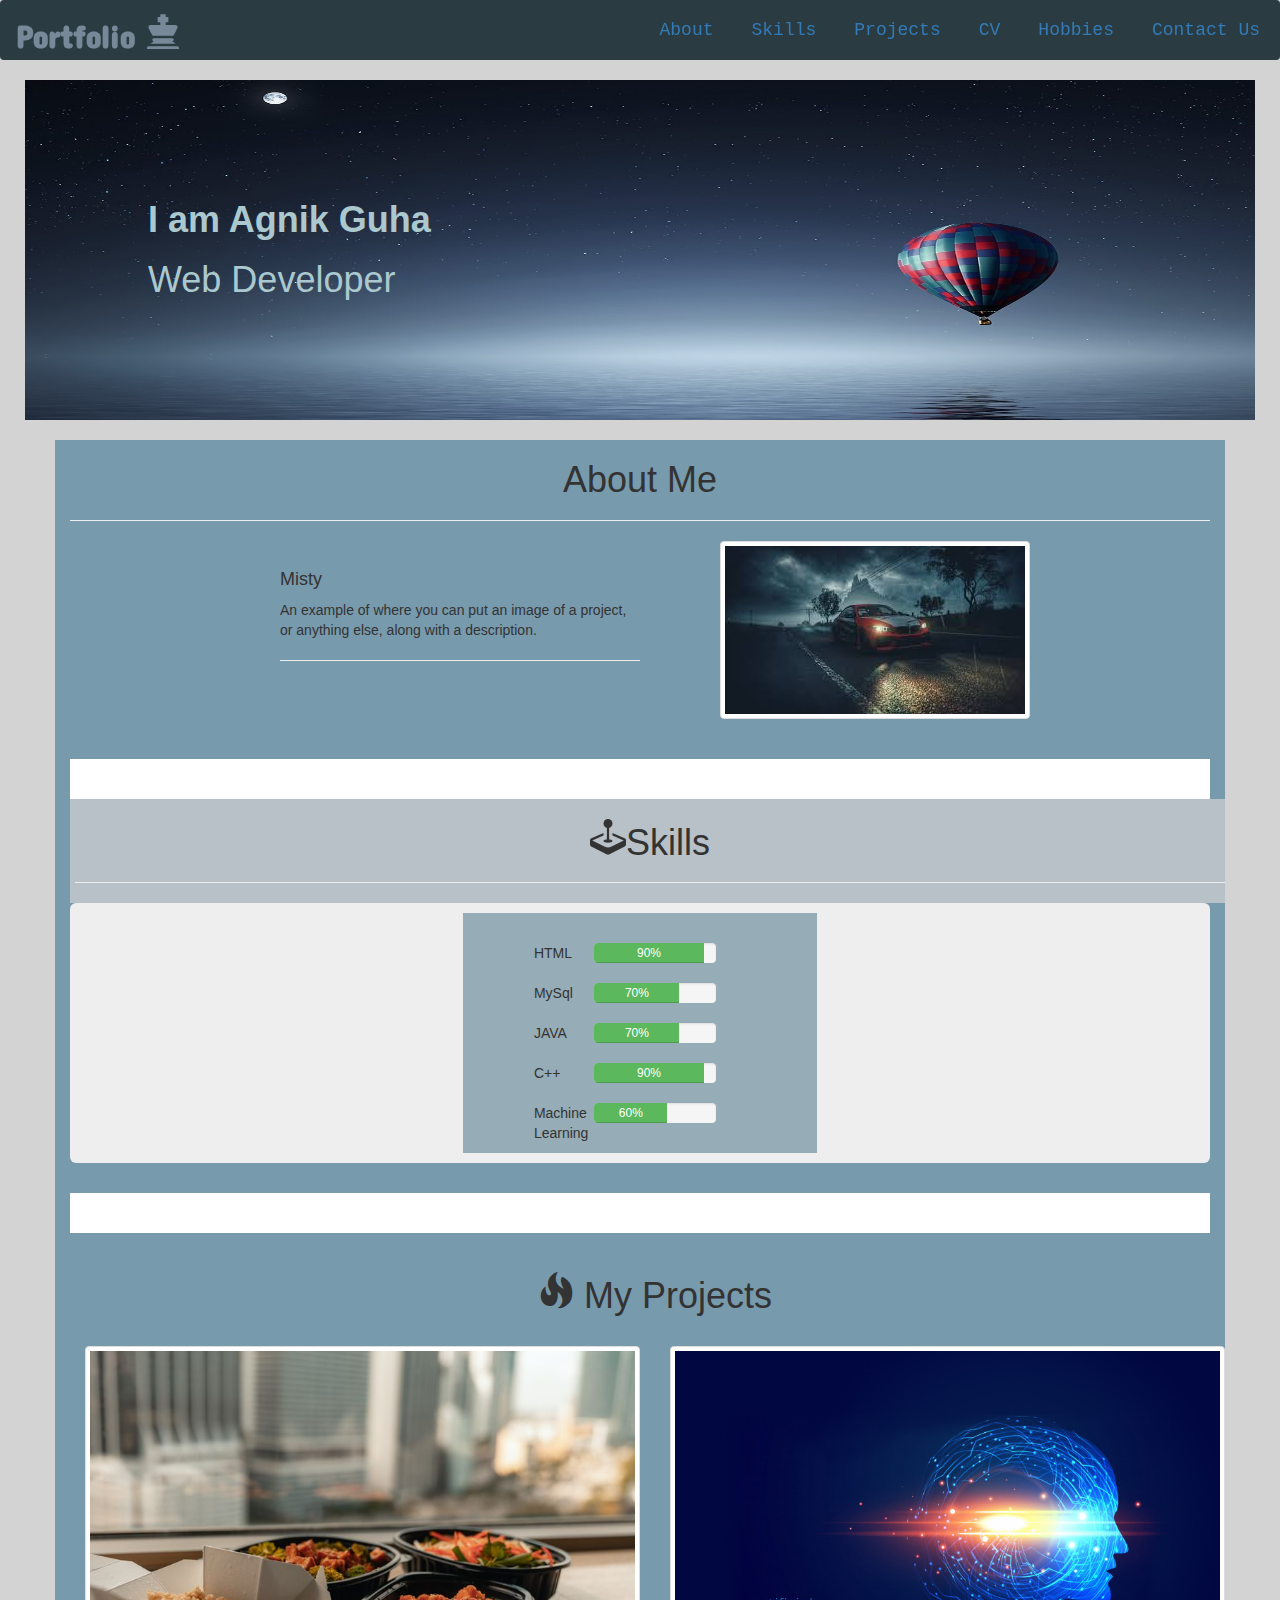
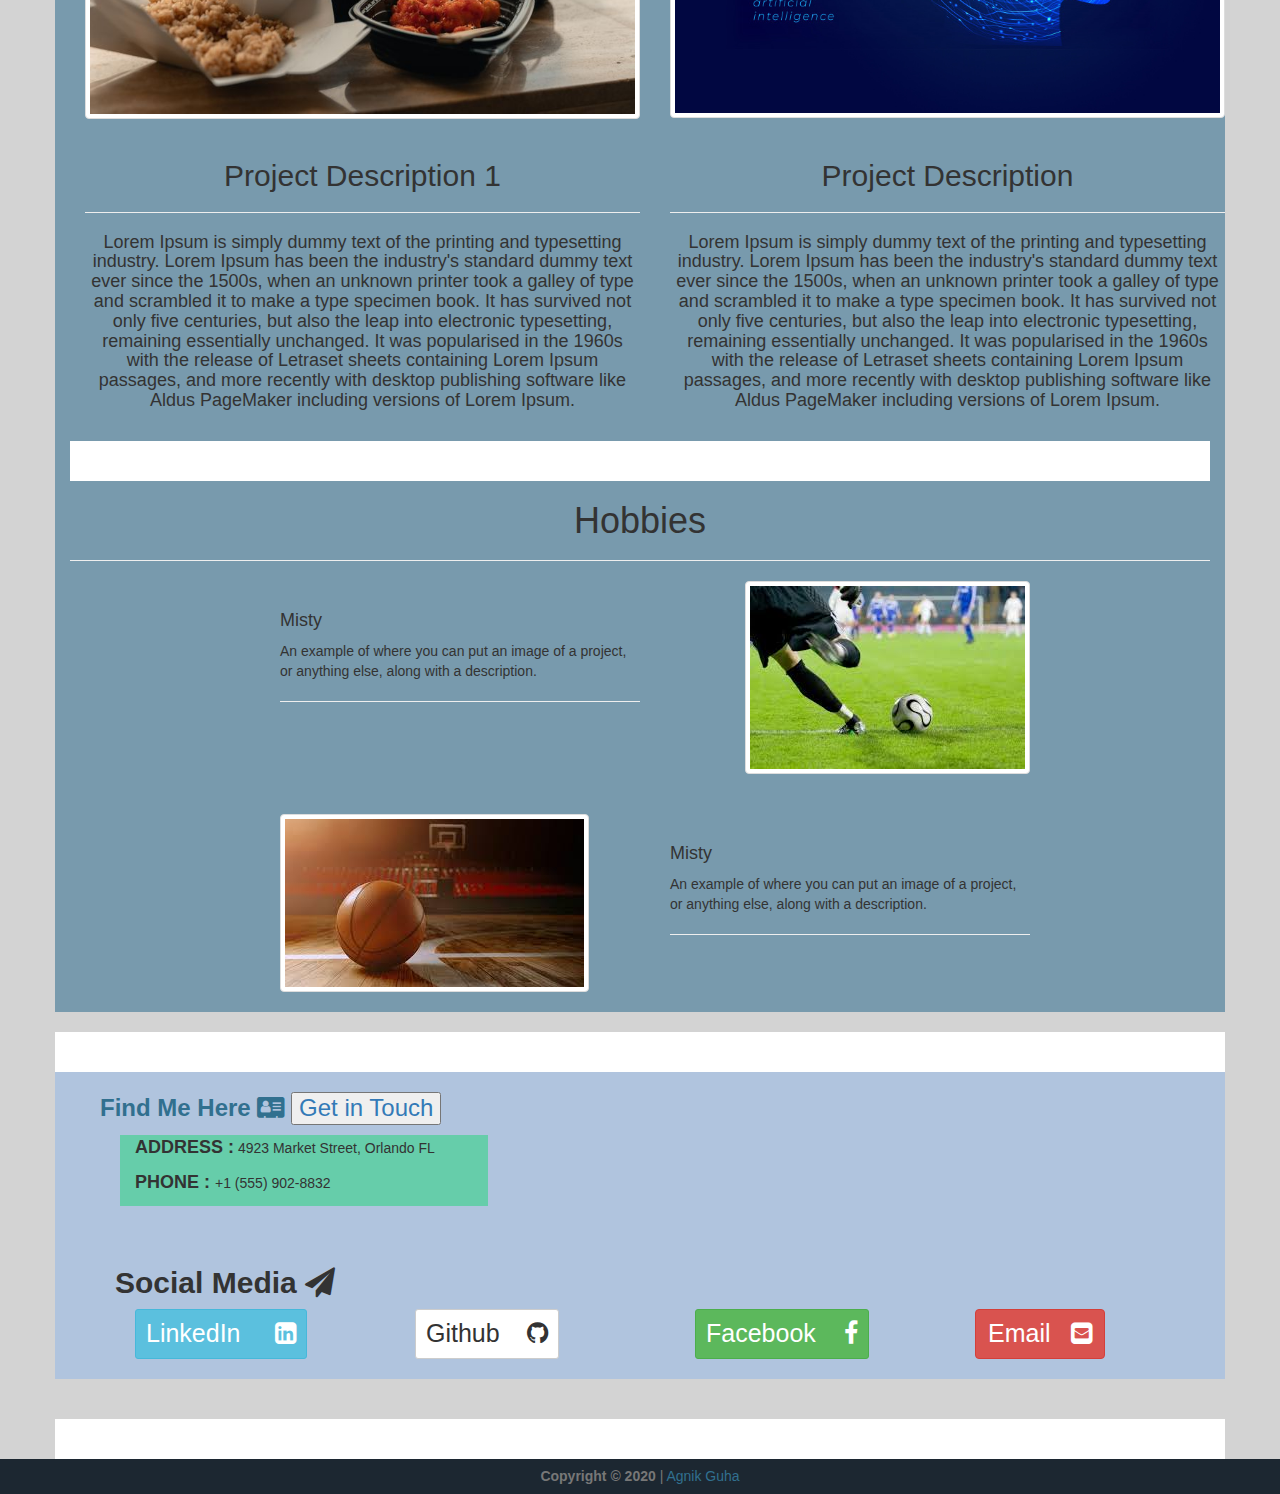
==== index.html @ 28b1ec69 "Add files via upload" ====
<!DOCTYPE html>
<html>
<head>
    <title>My Portfolio</title>
    <meta charset="uft-8">

    <link href="https://fonts.googleapis.com/css2?family=Concert+One&family=Kaushan+Script&family=Lora:ital,wght@1,500&display=swap" rel="stylesheet">

    <!--bootstrap-->
    <!--B3-->
    <link rel="stylesheet" href="https://maxcdn.bootstrapcdn.com/bootstrap/3.3.7/css/bootstrap.min.css" >

    <!-- js file for b3-->
    <script src="https://maxcdn.bootstrapcdn.com/bootstrap/3.3.7/js/bootstrap.min.js"></script>

    <script src="https://ajax.googleapis.com/ajax/libs/jquery/3.5.1/jquery.min.js"></script>
    

    

    <link rel="stylesheet" href="https://cdnjs.cloudflare.com/ajax/libs/font-awesome/4.7.0/css/font-awesome.min.css">
	<link rel="stylesheet" href="https://stackpath.bootstrapcdn.com/font-awesome/4.7.0/css/font-awesome.min.css">
    <style>
        body{
            background-color: lightgrey;
        }
        nav.sticky {
        position: -webkit-sticky;
        position: sticky;
        top: 0;
        }

        .col{
            background-color: rgb(42, 60, 65);
            /*font-family: 'Lora', serif;*/

        }
        .img_text {
                margin-left: 10%;
                float: left;
                
                
            }
    </style>
</head>
<body>

    <nav class="navbar sticky col" style="z-index:1;">
        <div class="container-fluid ">
          <div class="navbar-header" style="font-family: 'Concert One', cursive; font-weight: bold; ">
            <a class="navbar-brand" href="#" style="color: lightslategray; font-size: 32px;" >Portfolio  <i class="glyphicon glyphicon-king"></i></a>
          </div>
          <ul class="nav navbar-nav navbar-right" style="font-family: Lucida Console, Courier, monospace; font-size:18px;">
            <li class="active" style="padding: 4px;"><a href="#aboutme" target="ContentFrame">About</a></li>
            
            <li style="padding: 4px;"><a href="#skills">Skills</a></li>
            <li style="padding: 4px;"><a href="#projects">Projects</a></li>
            <li style="padding: 4px;"><a href="rs.pdf" target="_blank">CV</a></li>
            <li style="padding: 4px;"><a href="#hobbies">Hobbies</a></li>
            <li style="padding: 4px;"><a href="#contact">Contact Us</a></li>
            
          </ul>
        </div>
    </nav>

     <!-- Start Section -->
    <div style="background-image: url(bg1_1.jpg); background-repeat:no-repeat; background-size: 100% 100%; margin-left: 25px;margin-right: 25px;"><br><br><br><br><br>
        <div class=" img_text" style="color: rgb(170, 200, 206);">
            <h1><strong>I am Agnik Guha</strong></h1>
            <h1>Web Developer</h1>
        </div>
        <br><br><br><br><br><br><br><br><br><br><br><br>
    </div>
    

    <div style="background-color: lightgrey;"> <br></div>


    <div class="container" style="background-color: rgb(120, 154, 173);">
    <!--ABOUT ME SECTION-->
    <div class="section text-center" id="aboutme"><h1>About Me</h1><hr></div>
    <section class=" bg-light" id="projects">
        <div class="container">
            <!-- Project One Row-->
            

            <div class="row">
                <div class="col-sm-2"></div>
                <div class="col-sm-4">
                    <h4 class="text-white"><br>Misty</h4>
                    <p class="mb-0 text-white-50">An example of where you can put an image of a project, or anything else, along with a description.</p>
                    <hr class="d-none d-lg-block mb-0 ml-0" />
                </div>
                <div class="col-sm-4"><img class="rounded-circle thumbnail" src="im2.jpg" alt="" style="float: right;"/></div>
                <div class="col-sm-2"></div>
            </div>
        </div>
    </section>


<br>


    <!--SKILLS SECTION-->
    <div style="background-color: white;" id="skills"><br> <br></div>

    <div class="section container text-center" id="what-i-do" style="background-color: rgba(211, 211, 211, 0.699); padding-left: 5px;" ><h1><svg width="1em" height="1em" viewBox="0 0 16 16" class="bi bi-joystick" fill="currentColor" xmlns="http://www.w3.org/2000/svg">
        <path d="M7.106 15.553L.553 12.276A1 1 0 0 1 0 11.382V9.471a1 1 0 0 1 .606-.89L6 6.269v1.088L1 9.5l5.658 2.83a3 3 0 0 0 2.684 0L15 9.5l-5-2.143V6.27l5.394 2.312a1 1 0 0 1 .606.89v1.911a1 1 0 0 1-.553.894l-6.553 3.277a2 2 0 0 1-1.788 0z"/>
        <path fill-rule="evenodd" d="M7.5 9.5v-6h1v6h-1z"/>
        <path d="M10 9.75c0 .414-.895.75-2 .75s-2-.336-2-.75S6.895 9 8 9s2 .336 2 .75zM10 2a2 2 0 1 1-4 0 2 2 0 0 1 4 0z"/>
      </svg>Skills</h1><hr></div>

    <div class="jumbotron" style="padding:10px ">
    <div class="row">
        <div class="col-sm-4"></div>
            <div class="col-sm-4">


                <div class="container" style="background-color: rgb(150, 172, 182); padding:10px">
                    <br>
                    
                        <div class="row">
                            <div class="col-sm-2"></div>
                            <div class="col-sm-2">HTML</div>
                            <div class="col-sm-5">
                                <div class="progress">
                                    <div class="progress-bar progress-bar-success" role="progressbar" aria-valuenow="90"
                                    aria-valuemin="0" aria-valuemax="100" style="width:90%">
                                      90% 
                                    </div>
                                  </div>
                            </div>
                            <div class="col-sm-2"></div>
                        </div>
                        <div class="row">
                            <div class="col-sm-2"></div>
                            <div class="col-sm-2">MySql</div>
                            <div class="col-sm-5">
                                <div class="progress">
                                    <div class="progress-bar progress-bar-success" role="progressbar" aria-valuenow="70"
                                    aria-valuemin="0" aria-valuemax="100" style="width:70%">
                                      70% 
                                    </div>
                                  </div>
                            </div>
                            <div class="col-sm-2"></div>
                        </div>
                            
                
                        <div class="row">
                            <div class="col-sm-2"></div>
                            <div class="col-sm-2">JAVA</div>
                            <div class="col-sm-5">
                                <div class="progress">
                                    <div class="progress-bar progress-bar-success" role="progressbar" aria-valuenow="70"
                                    aria-valuemin="0" aria-valuemax="100" style="width:70%">
                                      70%
                                    </div>
                                  </div>
                            </div>
                            <div class="col-sm-2"></div>
                        </div>
                            
                
                
                        <div class="row">
                            <div class="col-sm-2"></div>
                            <div class="col-sm-2">C++</div>
                            <div class="col-sm-5">
                                <div class="progress">
                                    <div class="progress-bar progress-bar-success" role="progressbar" aria-valuenow="90"
                                    aria-valuemin="0" aria-valuemax="100" style="width:90%">
                                      90%
                                    </div>
                                  </div>
                            </div>
                            <div class="col-sm-2"></div>
                        </div>
                            
                
                
                        <div class="row">
                            <div class="col-sm-2"></div>
                            <div class="col-sm-2">Machine Learning</div>
                            <div class="col-sm-5">
                                <div class="progress">
                                    <div class="progress-bar progress-bar-success" role="progressbar" aria-valuenow="60"
                                    aria-valuemin="0" aria-valuemax="100" style="width:60%">
                                      60% 
                                    </div>
                                  </div>
                            </div>
                            <div class="col-sm-2"></div>
                        </div>



            </div>
    </div>
    
  
    </div>


</div><!--container-->

    


<!--projects-->
<div style="background-color: white;" ><br> <br></div>
<div class="container background text-center" >
    <br>
    <h1> <span  class="glyphicon glyphicon-fire"></span> My Projects</h1>
    <br>
  <div class="row" id="projects">
    <div class="col-lg-6">
      <div class="thumbnail">
        <img src="pr3.jpg" alt="">
      </div>
    </div>
      <div class="col-lg-6">
        <div class="thumbnail">
          <img src="pr1.jpg" alt="">
        </div>
      </div>
  </div>
  <div class="row">
      <div class="col-sm-6"> 
        <div>
        <h2>Project Description 1</h2><hr>
        <h4>Lorem Ipsum is simply dummy text of the printing and typesetting industry. Lorem Ipsum has been the industry's standard 
            dummy text ever since the 1500s, when an unknown printer took a galley of type and scrambled it to make a type specimen book. It 
            has survived not only five centuries, but also the leap into electronic typesetting, remaining essentially unchanged. 
            It was popularised 
            in the 1960s with the release of Letraset sheets containing Lorem Ipsum passages, and more
             recently with desktop publishing software like Aldus PageMaker including versions of Lorem Ipsum.</h4>


      </div>
    </div>
    <div class="col-sm-6"> 
      <div>
      <h2>Project Description</h2><hr>
      <h4>Lorem Ipsum is simply dummy text of the printing and typesetting industry. Lorem Ipsum has been the industry's standard 
        dummy text ever since the 1500s, when an unknown printer took a galley of type and scrambled it to make a type specimen book. It 
        has survived not only five centuries, but also the leap into electronic typesetting, remaining essentially unchanged. 
        It was popularised 
        in the 1960s with the release of Letraset sheets containing Lorem Ipsum passages, and more
         recently with desktop publishing software like Aldus PageMaker including versions of Lorem Ipsum.</h4>
    </div>
    <br>
  </div>
    </div>
    </div>
    





    <div style="background-color: white;"><br> <br></div>
    


    <div class="section text-center" id="hobbies"><h1><i class='fas fa-basketball-ball'></i>Hobbies</h1><hr></div>
    <section class=" bg-light" id="hobbies">
        <div class="container">
            <!-- Project One Row-->
            

            <div class="row">
                <div class="col-sm-2"></div>
                <div class="col-sm-4">
                    <h4 class="text-white"><br>Misty</h4>
                    <p class="mb-0 text-white-50">An example of where you can put an image of a project, or anything else, along with a description.</p>
                    <hr class="d-none d-lg-block mb-0 ml-0" />
                </div>
                <div class="col-sm-4"><img class="rounded-circle thumbnail" src="hob1.jpg" alt="" style="float: right;"/></div>
                <div class="col-sm-2"></div>
            </div>
            <br>
            <div class="row">
                <div class="col-sm-2"></div>
                
                <div class="col-sm-4"><img class="thumbnail" src="hob2n1.jpg" alt="" style="float: left; clear:both;"/></div>
                <div class="col-sm-4">
                    <h4 class="text-white"><br>Misty</h4>
                    <p class="mb-0 text-white-50">An example of where you can put an image of a project, or anything else, along with a description.</p>
                    <hr class="d-none d-lg-block mb-0 ml-0" />
                </div>
                <div class="col-sm-2"></div>
            </div>


          
        </div>
    </section>
</div>


<br>





<div class="container" style="background-color: white;"><br> <br></div>


  <!-- Social Media -->
  
  <div id="contact" >
    <div class="container" style="background-color: lightsteelblue;" style="margin-right: 30%;">
      <div class="row d-flex justify-content-start ml-5">
        <div style="margin-left: 45px;">
          <h3 class="display-4 text-info mb-2"><strong>Find Me Here</strong>   <i class="fa fa-address-card" aria-hidden="true"></i> 
            <button><a href="contactMe.html" target="_blank">Get in Touch</a></button></h3>
          
        </div>
      </div>
      <div style="margin-left: 65px;">
      <div class="row">
        <div class="col-sm-4" style="background-color: mediumaquamarine;">
            <p class="small text-black-50" style="font-size: 14px;"><span class="text-uppercase m-0" style="font-size: 18px; font-weight: bold;" >Address :</span>   4923 Market Street, Orlando FL</p>
        </div>
        </div>
      <div class="row">
        <div class="col-sm-4" style="background-color: mediumaquamarine;">
            <p class="small text-black-50" style="font-size: 14px;"><span class="text-uppercase m-0" style="font-size: 18px; font-weight: bold;" >Phone : </span>   +1 (555) 902-8832</p>
        </div>
      </div>

       
      </div>

    
      
      <br><br>
      <div style="margin-left: 45px;">
      <h2><strong>Social Media <i class="fa fa-paper-plane" aria-hidden="true"></i></strong></h2>
      </div>
      
      <div class="row d-flex justify-content-start ml-5 mt-2"> 
        <div class="row" style="margin-left: 65px;">
            <div class="col-sm-3">
                <button style="font-size:25px;" class="btn btn-info btn-sm">LinkedIn &nbsp; &nbsp;&nbsp;<i class="fa fa-linkedin-square" aria-hidden="true"></i></button></div>
            <div class="col-sm-3">
                <button style="font-size:25px;" class="btn btn-default btn-sm">Github &nbsp;&nbsp;&nbsp;<i class="fa fa-github" aria-hidden="true"></i></button>
            </div>
            
            <div class="col-sm-3">
                <button style="font-size:25px;" class="btn btn-success btn-sm">Facebook &nbsp;&nbsp;&nbsp;<i class="fa fa-facebook" aria-hidden="true"></i></button>
            </div>
            <div class="col-sm-3">
                <button style="font-size:25px; border-radius: teal 2px solid;" class="btn btn-danger mx-2">Email&nbsp;&nbsp;&nbsp;<i class="fa fa-envelope-square" aria-hidden="true"></i></button>
            </div>
        </div>
      </div>
      <br>
    </div>
    <br><br>
</div>
  
  


</div>



  <div class="container" style="background-color: white;"><br> <br></div>
  <!-- Footer Section -->
  <div id="footer-section" style="background-color: rgb(28, 39, 49);">
    <footer>
      <div class="container  text-muted text-center ">
        <h5> <strong>Copyright &copy; 2020</strong> | <a class="text-info" href="">Agnik Guha</a></h5>
      </div>
    </footer>
  </div>
</body>
</html>
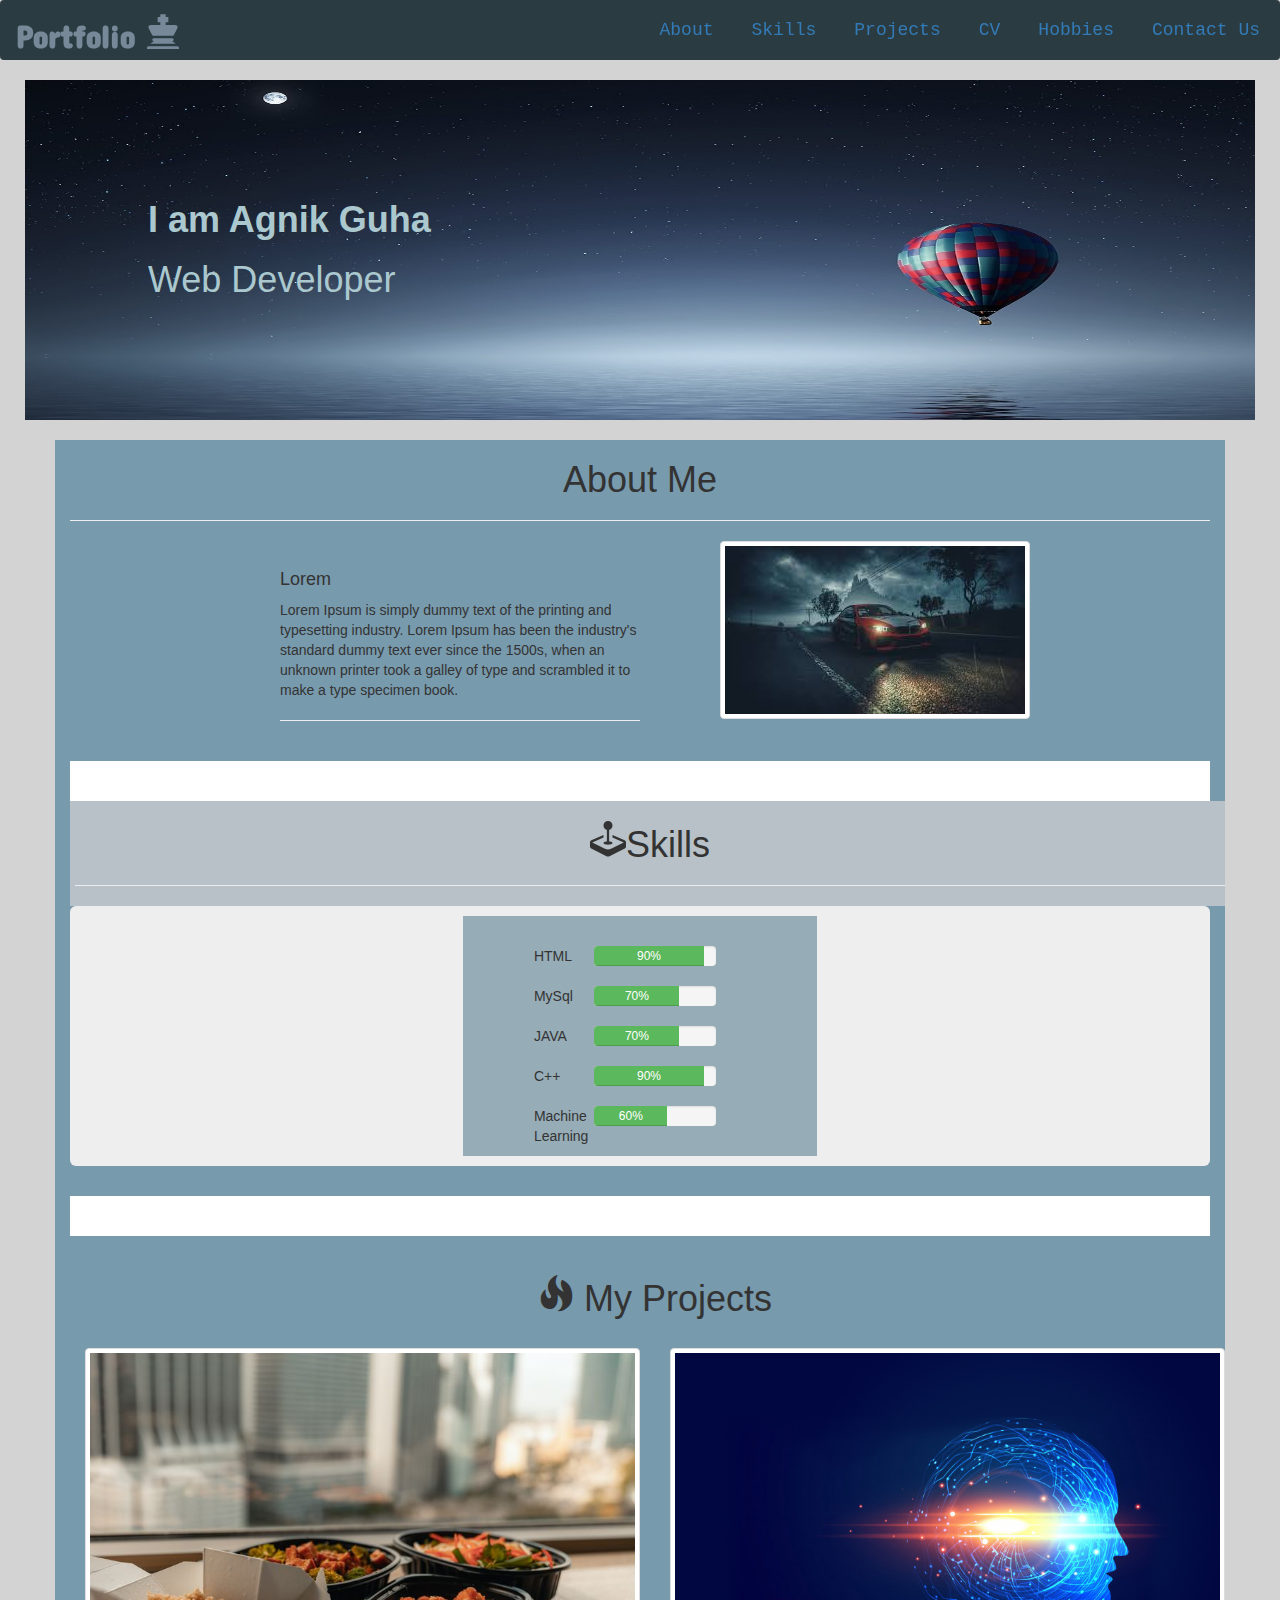
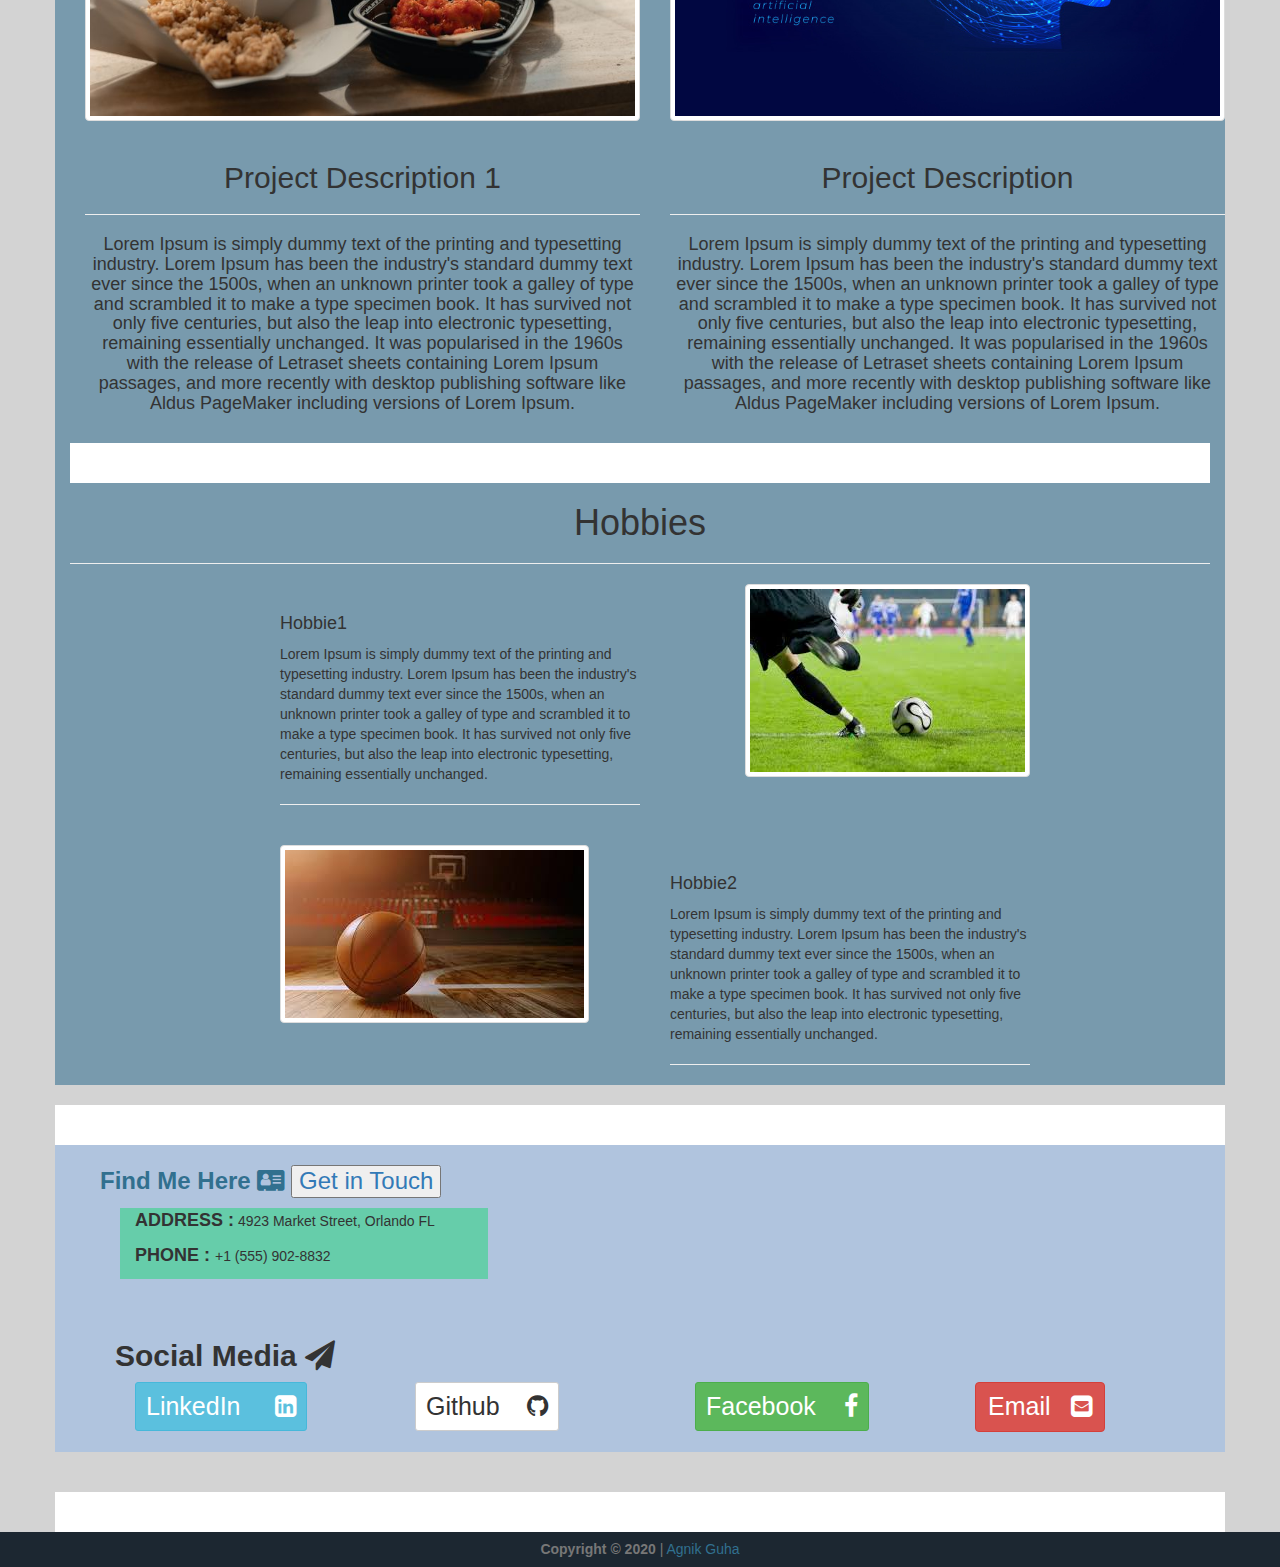
==== commit 3187d317: "Update index.html" ====
--- a/index.html
+++ b/index.html
@@ -18,7 +18,7 @@
 
     
 
-    <link rel="stylesheet" href="https://cdnjs.cloudflare.com/ajax/libs/font-awesome/4.7.0/css/font-awesome.min.css">
+    <!--<link rel="stylesheet" href="https://cdnjs.cloudflare.com/ajax/libs/font-awesome/4.7.0/css/font-awesome.min.css">-->
 	<link rel="stylesheet" href="https://stackpath.bootstrapcdn.com/font-awesome/4.7.0/css/font-awesome.min.css">
     <style>
         body{
@@ -87,8 +87,9 @@
             <div class="row">
                 <div class="col-sm-2"></div>
                 <div class="col-sm-4">
-                    <h4 class="text-white"><br>Misty</h4>
-                    <p class="mb-0 text-white-50">An example of where you can put an image of a project, or anything else, along with a description.</p>
+                    <h4 class="text-white"><br>Lorem</h4>
+                    <p class="mb-0 text-white-50">Lorem Ipsum is simply dummy text of the printing and typesetting industry. Lorem Ipsum has been the industry's standard 
+            dummy text ever since the 1500s, when an unknown printer took a galley of type and scrambled it to make a type specimen book.</p>
                     <hr class="d-none d-lg-block mb-0 ml-0" />
                 </div>
                 <div class="col-sm-4"><img class="rounded-circle thumbnail" src="im2.jpg" alt="" style="float: right;"/></div>
@@ -272,8 +273,10 @@
             <div class="row">
                 <div class="col-sm-2"></div>
                 <div class="col-sm-4">
-                    <h4 class="text-white"><br>Misty</h4>
-                    <p class="mb-0 text-white-50">An example of where you can put an image of a project, or anything else, along with a description.</p>
+                    <h4 class="text-white"><br>Hobbie1</h4>
+                    <p class="mb-0 text-white-50">Lorem Ipsum is simply dummy text of the printing and typesetting industry. Lorem Ipsum has been the industry's standard 
+            dummy text ever since the 1500s, when an unknown printer took a galley of type and scrambled it to make a type specimen book. It 
+            has survived not only five centuries, but also the leap into electronic typesetting, remaining essentially unchanged.</p>
                     <hr class="d-none d-lg-block mb-0 ml-0" />
                 </div>
                 <div class="col-sm-4"><img class="rounded-circle thumbnail" src="hob1.jpg" alt="" style="float: right;"/></div>
@@ -285,8 +288,10 @@
                 
                 <div class="col-sm-4"><img class="thumbnail" src="hob2n1.jpg" alt="" style="float: left; clear:both;"/></div>
                 <div class="col-sm-4">
-                    <h4 class="text-white"><br>Misty</h4>
-                    <p class="mb-0 text-white-50">An example of where you can put an image of a project, or anything else, along with a description.</p>
+                    <h4 class="text-white"><br>Hobbie2</h4>
+                    <p class="mb-0 text-white-50">Lorem Ipsum is simply dummy text of the printing and typesetting industry. Lorem Ipsum has been the industry's standard 
+            dummy text ever since the 1500s, when an unknown printer took a galley of type and scrambled it to make a type specimen book. It 
+            has survived not only five centuries, but also the leap into electronic typesetting, remaining essentially unchanged.</p>
                     <hr class="d-none d-lg-block mb-0 ml-0" />
                 </div>
                 <div class="col-sm-2"></div>
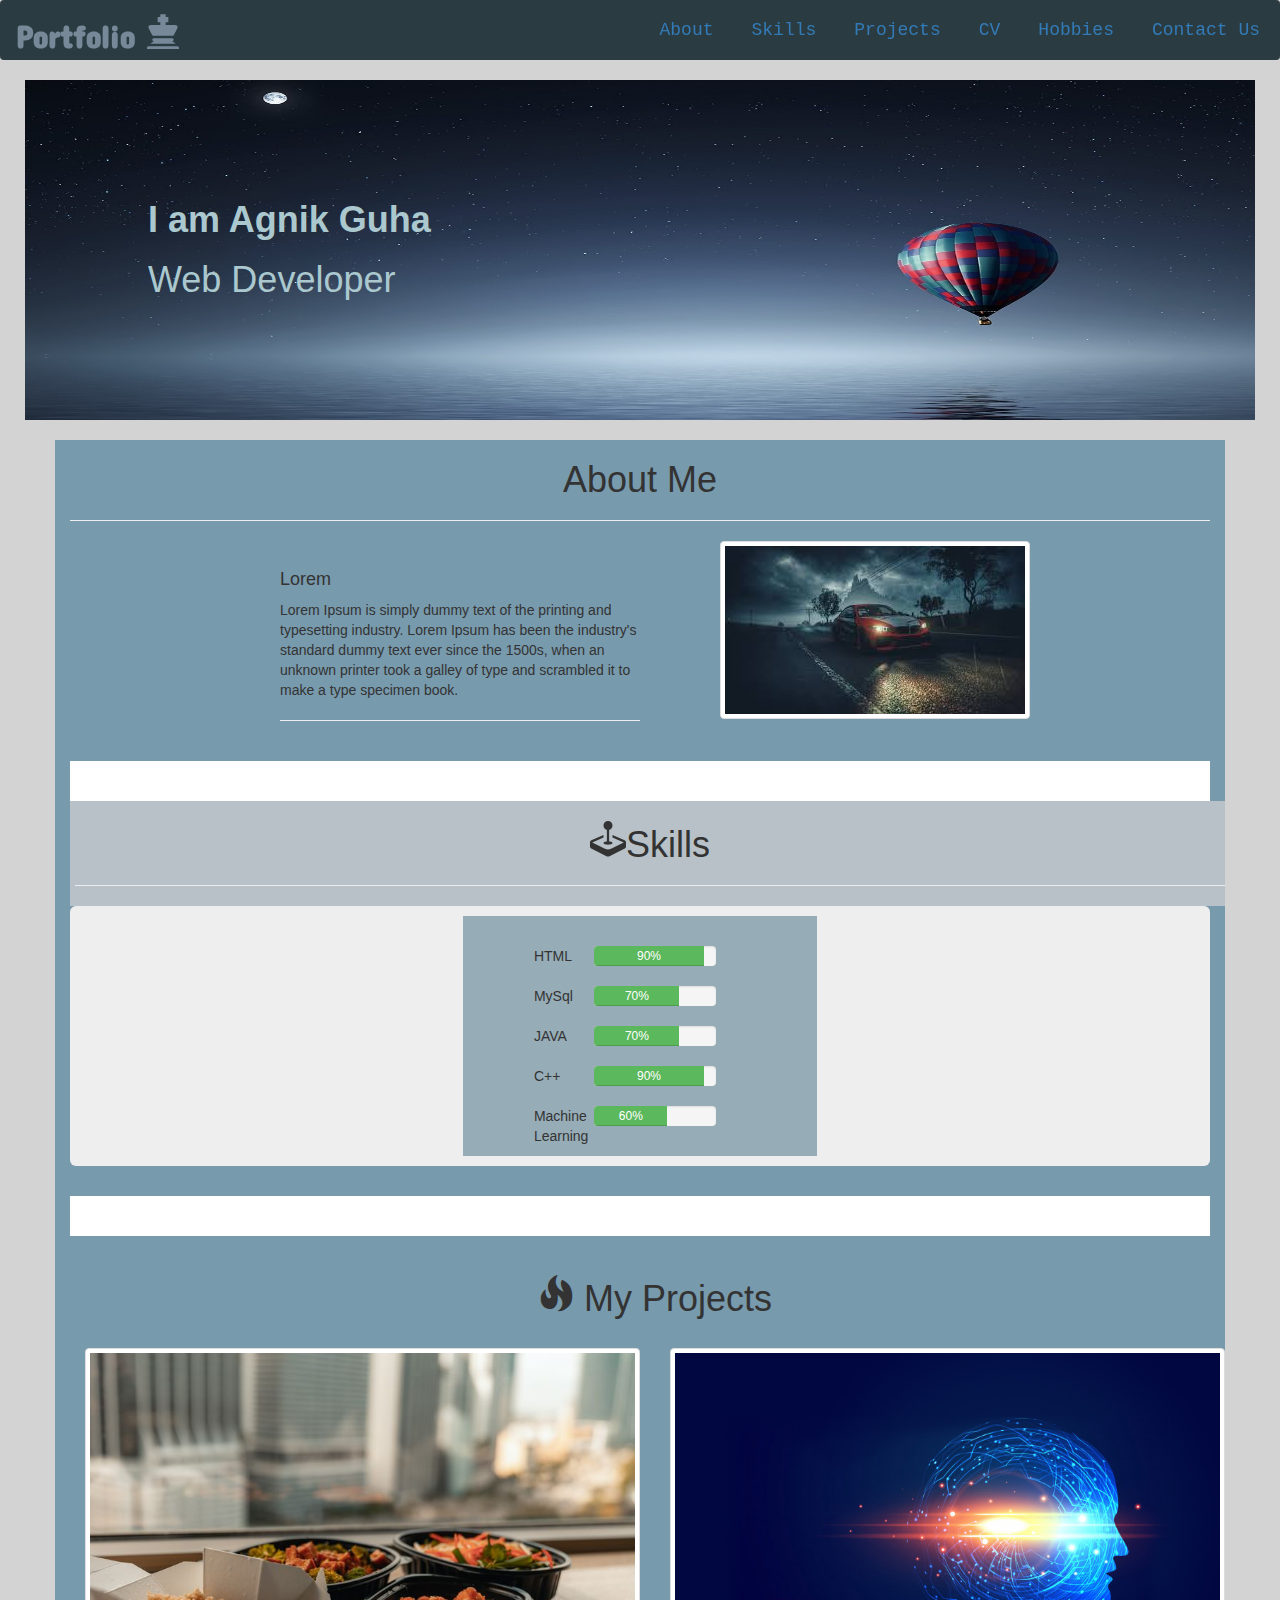
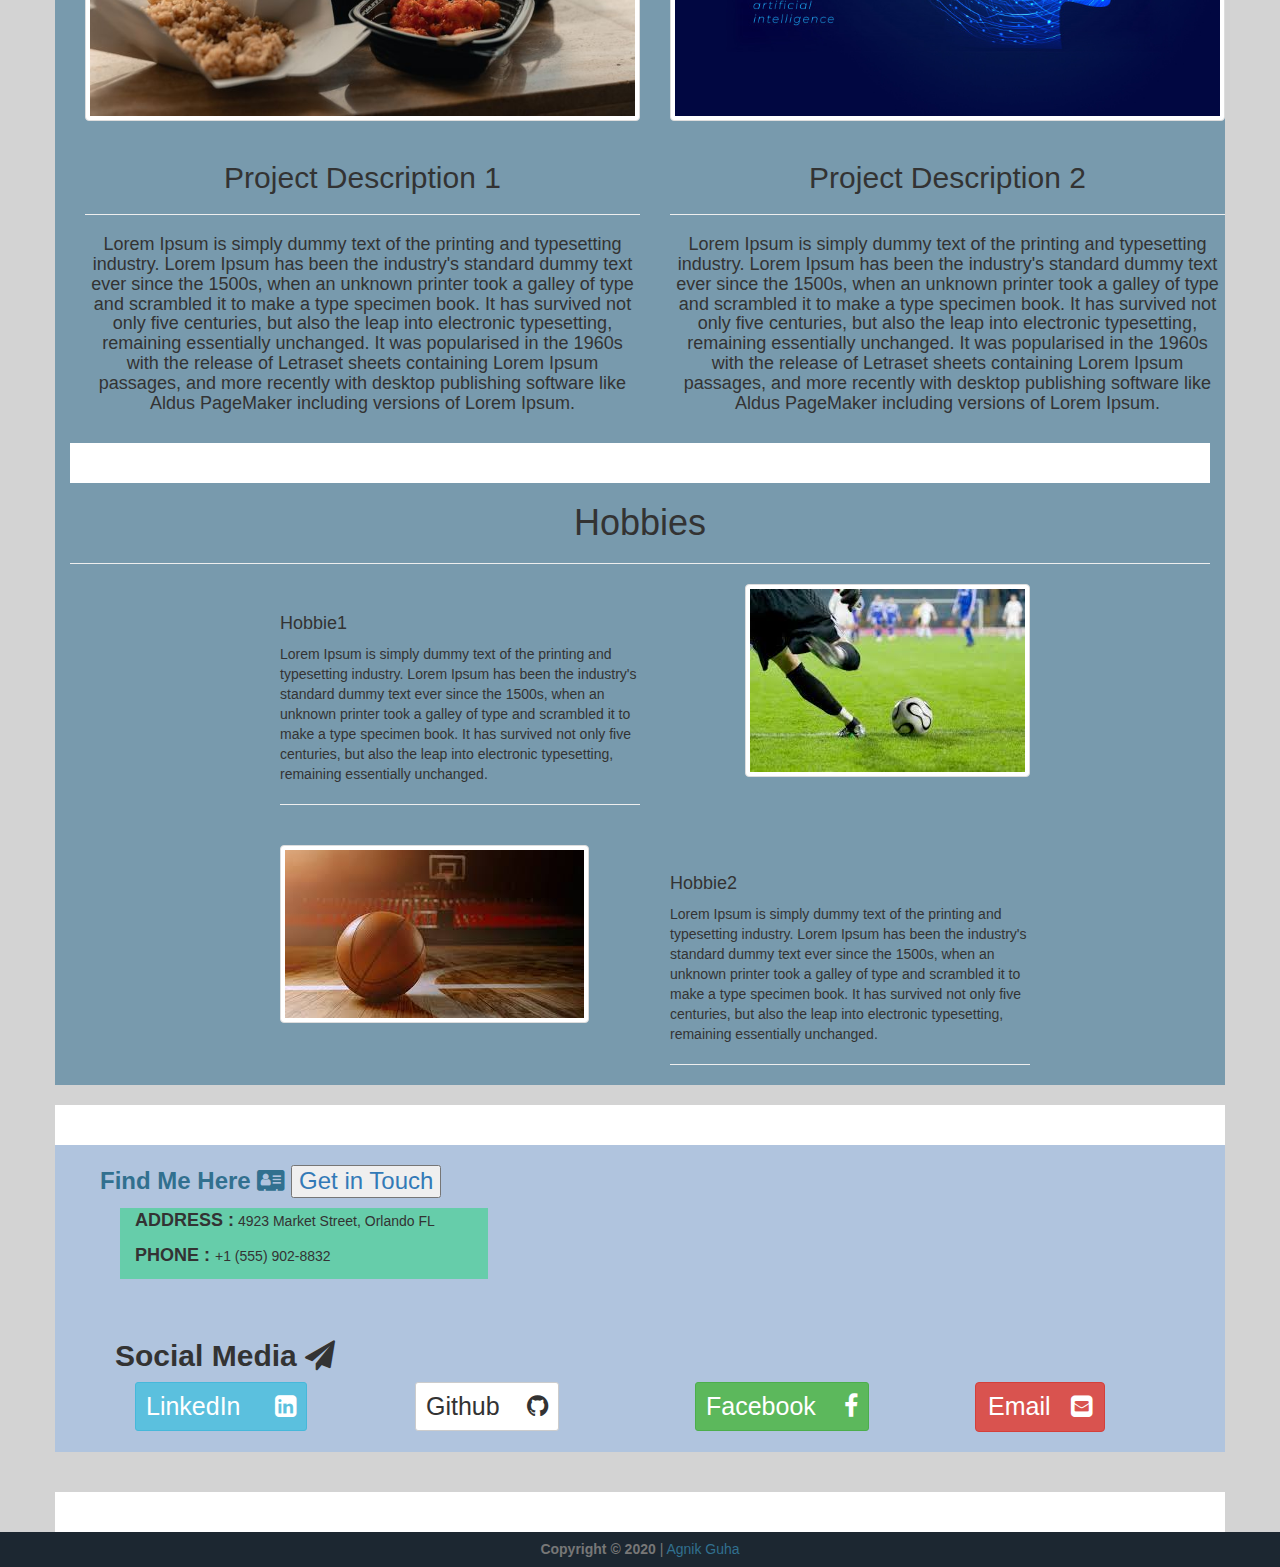
==== commit 89fa140b: "Update index.html" ====
--- a/index.html
+++ b/index.html
@@ -242,7 +242,7 @@
     </div>
     <div class="col-sm-6"> 
       <div>
-      <h2>Project Description</h2><hr>
+      <h2>Project Description 2</h2><hr>
       <h4>Lorem Ipsum is simply dummy text of the printing and typesetting industry. Lorem Ipsum has been the industry's standard 
         dummy text ever since the 1500s, when an unknown printer took a galley of type and scrambled it to make a type specimen book. It 
         has survived not only five centuries, but also the leap into electronic typesetting, remaining essentially unchanged. 
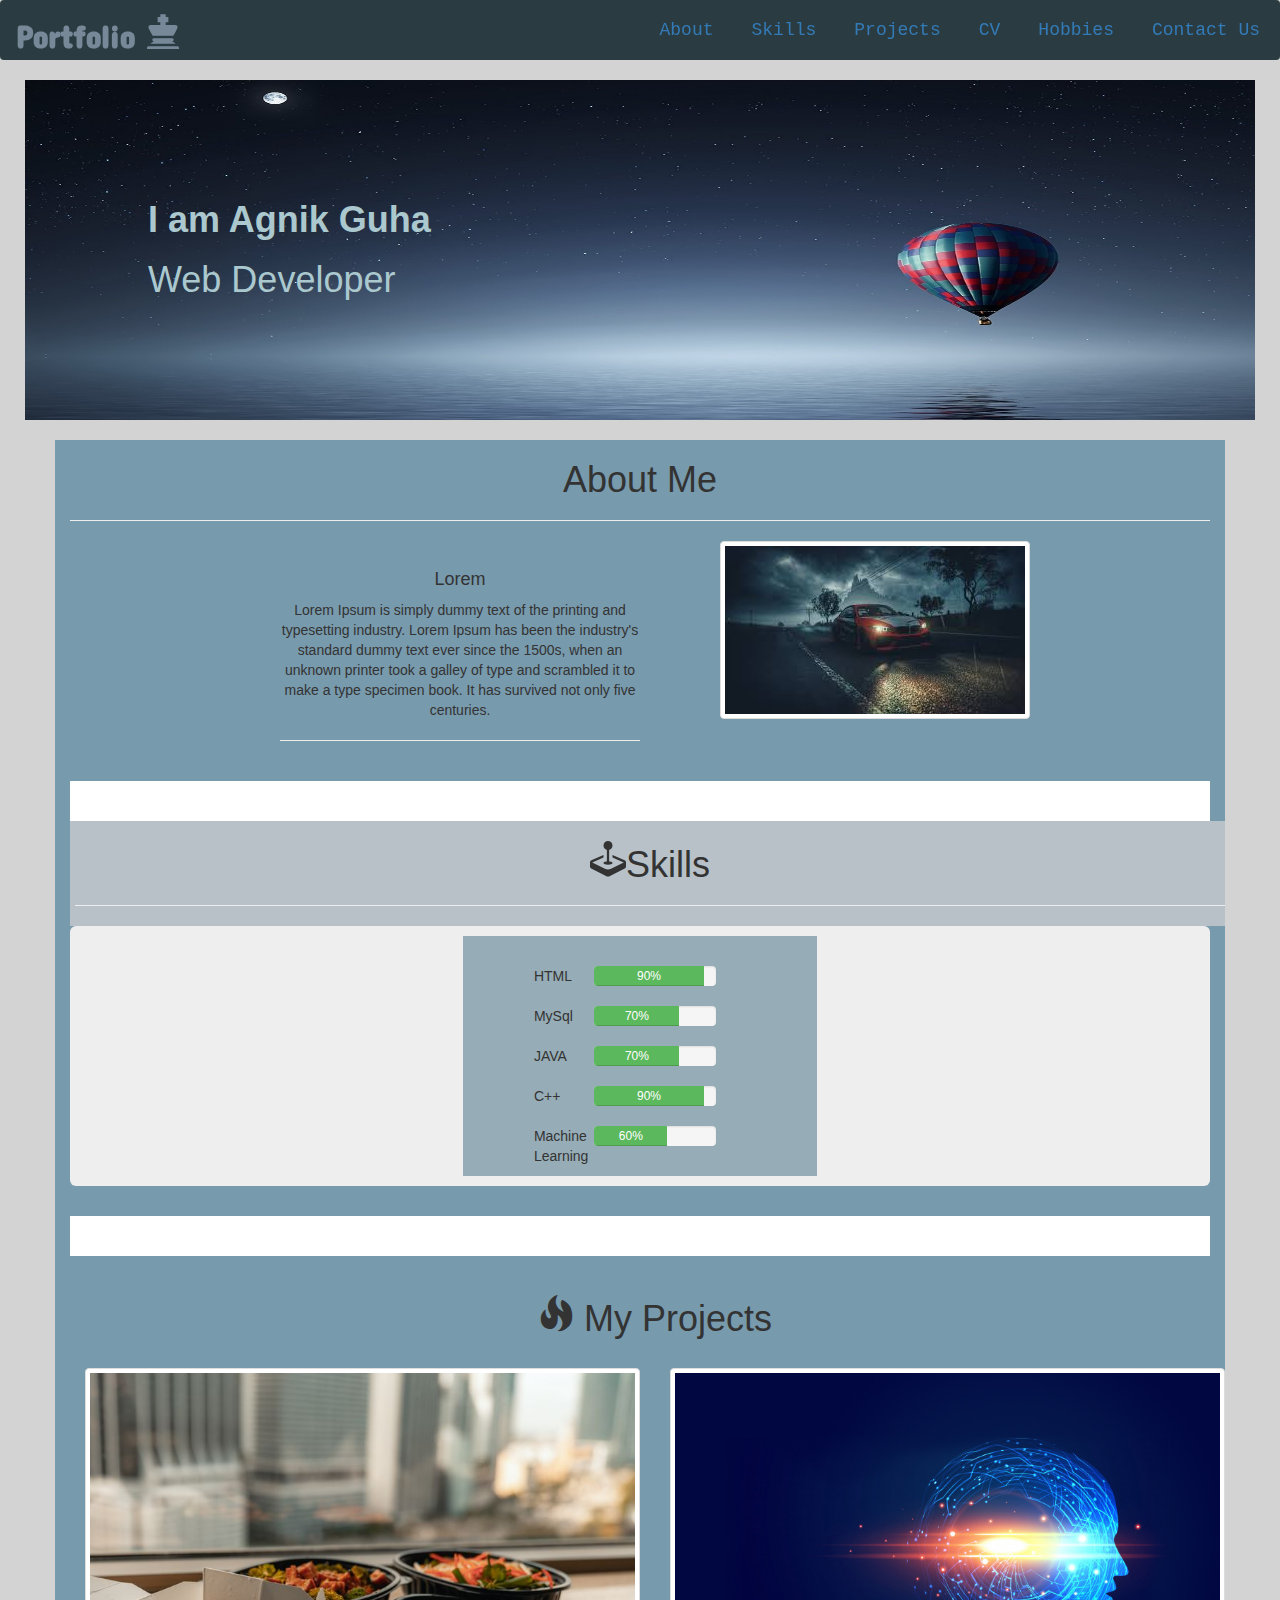
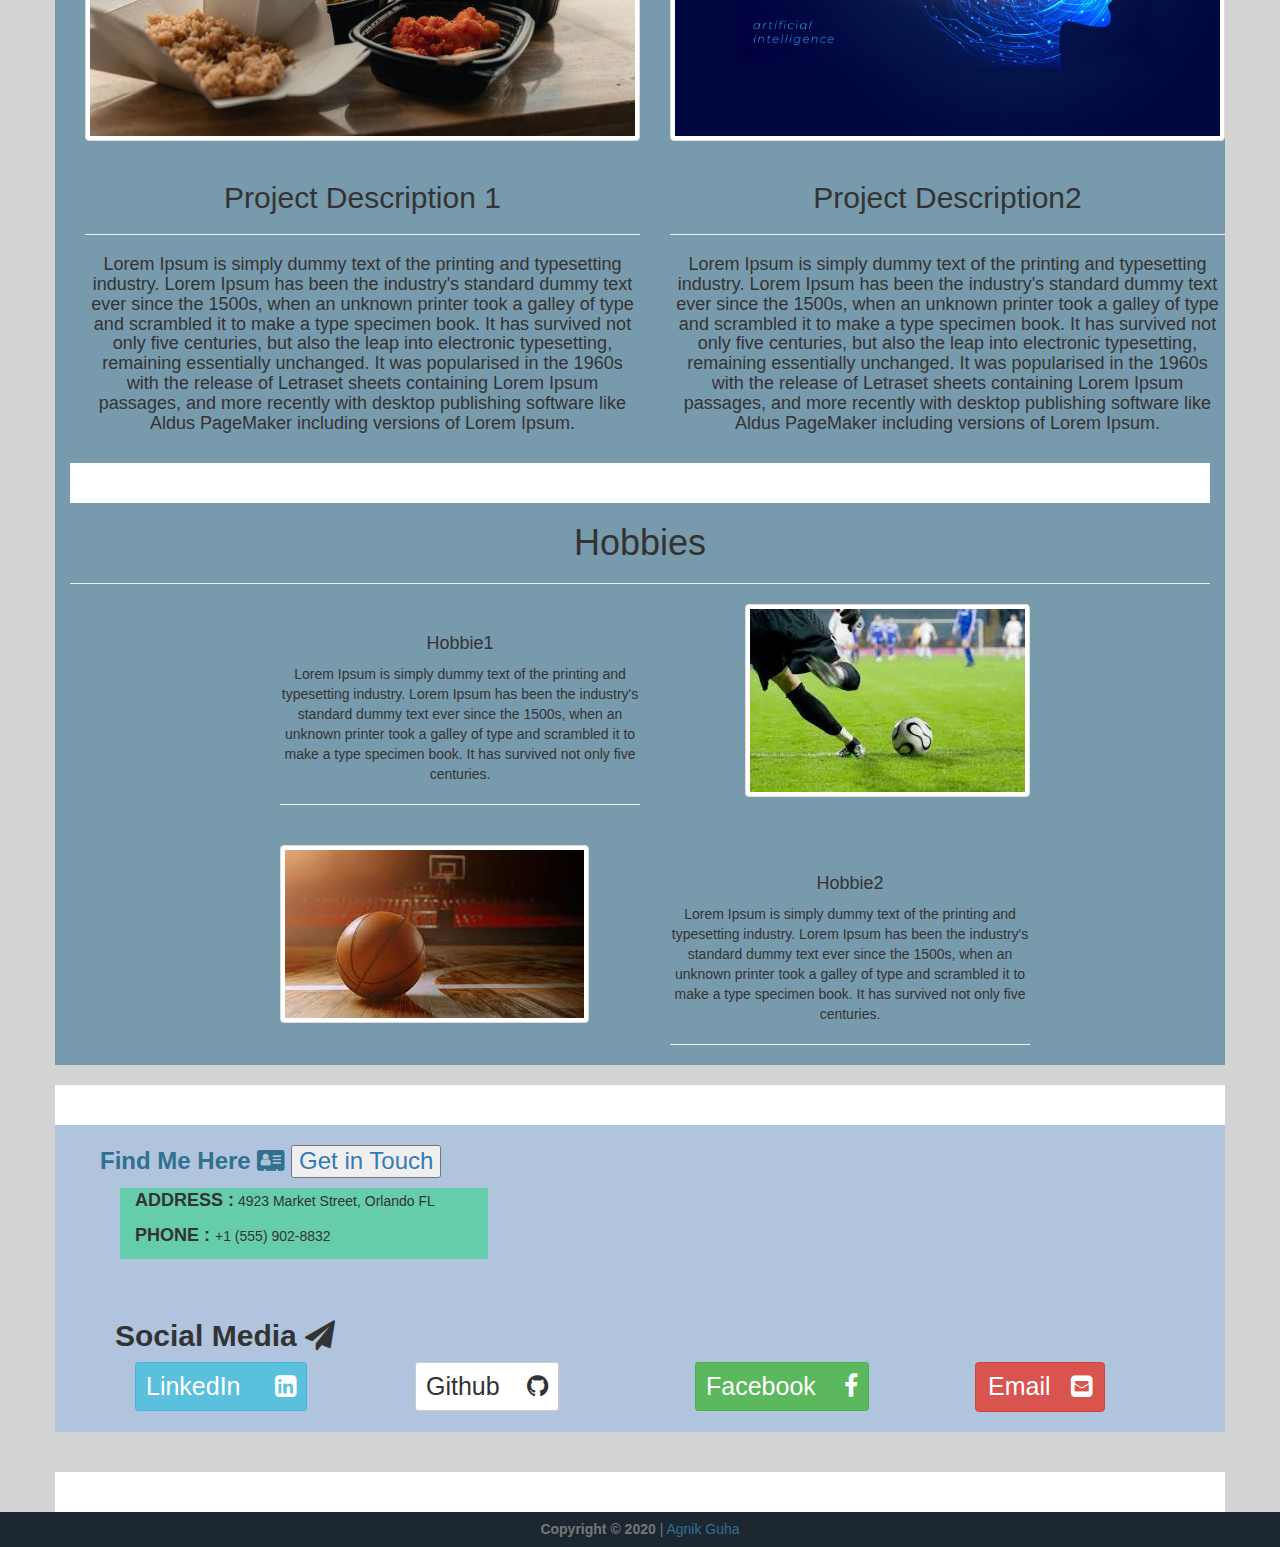
==== commit 42058abd: "Update index.html" ====
--- a/index.html
+++ b/index.html
@@ -2,6 +2,7 @@
 <html>
 <head>
     <title>My Portfolio</title>
+    <meta name="viewport" content="width=device-width, initial-scale=1.0">
     <meta charset="uft-8">
 
     <link href="https://fonts.googleapis.com/css2?family=Concert+One&family=Kaushan+Script&family=Lora:ital,wght@1,500&display=swap" rel="stylesheet">
@@ -18,8 +19,8 @@
 
     
 
-    <!--<link rel="stylesheet" href="https://cdnjs.cloudflare.com/ajax/libs/font-awesome/4.7.0/css/font-awesome.min.css">-->
-	<link rel="stylesheet" href="https://stackpath.bootstrapcdn.com/font-awesome/4.7.0/css/font-awesome.min.css">
+    <link rel="stylesheet" href="https://cdnjs.cloudflare.com/ajax/libs/font-awesome/4.7.0/css/font-awesome.min.css">
+	<!-- <link rel="stylesheet" href="https://stackpath.bootstrapcdn.com/font-awesome/4.7.0/css/font-awesome.min.css"> -->
     <style>
         body{
             background-color: lightgrey;
@@ -41,16 +42,98 @@
                 
                 
             }
+
+            .flex-container {
+  display: flex;
+  flex-wrap: wrap;
+  text-align: center;
+  
+  
+}
+
+
+.navbar .icon {
+  display: none;
+}
+
+.center div{ 
+  margin:auto;
+}
+
+@media screen and (min-width: 600px) and (max-width: 800px) {
+  
+  .imgAboutMe {
+    padding-right: 25%;
+  }
+  .flex1{
+  flex-direction: column-reverse;
+}
+.imgAboutMe2 {
+    padding-left: 20%;
+  }
+.flex2{
+  flex-direction: column-reverse;
+}
+}
+
+  @media screen and (max-width: 600px) {
+  .nav {
+    display: none;
+  }
+  
+  .navbar a.icon {
+    float: right;
+    display:block;
+    
+   
+  }
+  .imgAboutMe {
+    padding-right: 15%;
+  }
+  .imgAboutMe2 {
+    padding-left: 10%;
+  }
+  .flex1{
+  flex-direction: column-reverse;
+}
+.flex2{
+  flex-direction: column-reverse;
+}
+}
+
+@media screen and (max-width: 600px) {
+  .navbar.responsive {position: relative;}
+  .nav.responsive {
+    position: relative;
+    float: none;
+    display: block;
+    text-align: left;
+    }
+  .navbar.responsive .icon {
+    position: relative;
+  
+    
+    
+  }
+  .navbar.responsive a {
+    float: none;
+    display: block;
+    text-align: left;
+  }
+ 
+}
     </style>
 </head>
 <body>
 
-    <nav class="navbar sticky col" style="z-index:1;">
+    <nav class="navbar sticky col" style="z-index:1;" id="myTopnav">
         <div class="container-fluid ">
           <div class="navbar-header" style="font-family: 'Concert One', cursive; font-weight: bold; ">
             <a class="navbar-brand" href="#" style="color: lightslategray; font-size: 32px;" >Portfolio  <i class="glyphicon glyphicon-king"></i></a>
+            <a href="javascript:void(0);" style="font-size:25px;" class="icon" onclick="myFunction()">&#9776;</a>
           </div>
-          <ul class="nav navbar-nav navbar-right" style="font-family: Lucida Console, Courier, monospace; font-size:18px;">
+          <div class="mAin">
+          <ul class="nav navbar-nav navbar-right" id="nav1" style="font-family: Lucida Console, Courier, monospace; font-size:18px;">
             <li class="active" style="padding: 4px;"><a href="#aboutme" target="ContentFrame">About</a></li>
             
             <li style="padding: 4px;"><a href="#skills">Skills</a></li>
@@ -59,9 +142,25 @@
             <li style="padding: 4px;"><a href="#hobbies">Hobbies</a></li>
             <li style="padding: 4px;"><a href="#contact">Contact Us</a></li>
             
+            
+            
           </ul>
         </div>
+          
+        </div>
+        
     </nav>
+    <!-- <div class="topnav sticky col container-fluid" style="z-index:1;" id="myTopnav">
+      <a class="navbar-brand navbar-header" href="#" style="color: lightslategray; font-size: 32px; font-family: 'Concert One', cursive; font-weight: bold;" >Portfolio  <i class="glyphicon glyphicon-king"></i></a>
+      <a href="#home" class="active" style="padding: 4px;">Home</a>
+      <a href="#news" style="padding: 4px;">News</a>
+      <a href="#contact" style="padding: 4px;">Contact</a>
+      
+      <a href="#about" style="padding: 4px;">About</a>
+      <a href="javascript:void(0);" style="font-size:15px;" class="icon" onclick="myFunction()">&#9776;</a>
+    </div> -->
+
+    
 
      <!-- Start Section -->
     <div style="background-image: url(bg1_1.jpg); background-repeat:no-repeat; background-size: 100% 100%; margin-left: 25px;margin-right: 25px;"><br><br><br><br><br>
@@ -84,15 +183,16 @@
             <!-- Project One Row-->
             
 
-            <div class="row">
+            <div class="row flex-container flex1">
                 <div class="col-sm-2"></div>
                 <div class="col-sm-4">
                     <h4 class="text-white"><br>Lorem</h4>
                     <p class="mb-0 text-white-50">Lorem Ipsum is simply dummy text of the printing and typesetting industry. Lorem Ipsum has been the industry's standard 
-            dummy text ever since the 1500s, when an unknown printer took a galley of type and scrambled it to make a type specimen book.</p>
+                      dummy text ever since the 1500s, when an unknown printer took a galley of type and scrambled it to make a type specimen book. It 
+                      has survived not only five centuries.</p>
                     <hr class="d-none d-lg-block mb-0 ml-0" />
                 </div>
-                <div class="col-sm-4"><img class="rounded-circle thumbnail" src="im2.jpg" alt="" style="float: right;"/></div>
+                <div class="col-sm-4 imgAboutMe"><img class="rounded-circle thumbnail" src="im2.jpg" alt="" style="float: right;"/></div>
                 <div class="col-sm-2"></div>
             </div>
         </div>
@@ -242,7 +342,7 @@
     </div>
     <div class="col-sm-6"> 
       <div>
-      <h2>Project Description 2</h2><hr>
+      <h2>Project Description2</h2><hr>
       <h4>Lorem Ipsum is simply dummy text of the printing and typesetting industry. Lorem Ipsum has been the industry's standard 
         dummy text ever since the 1500s, when an unknown printer took a galley of type and scrambled it to make a type specimen book. It 
         has survived not only five centuries, but also the leap into electronic typesetting, remaining essentially unchanged. 
@@ -270,28 +370,28 @@
             <!-- Project One Row-->
             
 
-            <div class="row">
+            <div class="row flex-container flex1">
                 <div class="col-sm-2"></div>
                 <div class="col-sm-4">
                     <h4 class="text-white"><br>Hobbie1</h4>
                     <p class="mb-0 text-white-50">Lorem Ipsum is simply dummy text of the printing and typesetting industry. Lorem Ipsum has been the industry's standard 
-            dummy text ever since the 1500s, when an unknown printer took a galley of type and scrambled it to make a type specimen book. It 
-            has survived not only five centuries, but also the leap into electronic typesetting, remaining essentially unchanged.</p>
+                      dummy text ever since the 1500s, when an unknown printer took a galley of type and scrambled it to make a type specimen book. It 
+                      has survived not only five centuries.</p>
                     <hr class="d-none d-lg-block mb-0 ml-0" />
                 </div>
-                <div class="col-sm-4"><img class="rounded-circle thumbnail" src="hob1.jpg" alt="" style="float: right;"/></div>
+                <div class="col-sm-4 imgAboutMe"><img class="rounded-circle thumbnail" src="hob1.jpg" alt="" style="float: right;"/></div>
                 <div class="col-sm-2"></div>
             </div>
             <br>
-            <div class="row">
+            <div class="row flex-container">
                 <div class="col-sm-2"></div>
                 
-                <div class="col-sm-4"><img class="thumbnail" src="hob2n1.jpg" alt="" style="float: left; clear:both;"/></div>
+                <div class="col-sm-4 imgAboutMe2"><img class="thumbnail" src="hob2n1.jpg" alt="" style="float: left; clear:both;"/></div>
                 <div class="col-sm-4">
                     <h4 class="text-white"><br>Hobbie2</h4>
                     <p class="mb-0 text-white-50">Lorem Ipsum is simply dummy text of the printing and typesetting industry. Lorem Ipsum has been the industry's standard 
-            dummy text ever since the 1500s, when an unknown printer took a galley of type and scrambled it to make a type specimen book. It 
-            has survived not only five centuries, but also the leap into electronic typesetting, remaining essentially unchanged.</p>
+                      dummy text ever since the 1500s, when an unknown printer took a galley of type and scrambled it to make a type specimen book. It 
+                      has survived not only five centuries.</p>
                     <hr class="d-none d-lg-block mb-0 ml-0" />
                 </div>
                 <div class="col-sm-2"></div>
@@ -315,7 +415,7 @@
 
   <!-- Social Media -->
   
-  <div id="contact" >
+  <div id="contact center" >
     <div class="container" style="background-color: lightsteelblue;" style="margin-right: 30%;">
       <div class="row d-flex justify-content-start ml-5">
         <div style="margin-left: 45px;">
@@ -383,5 +483,23 @@
       </div>
     </footer>
   </div>
+
+
+
+  <script>
+    function myFunction() {
+      var x = document.getElementById("myTopnav");
+      var y = document.getElementById("nav1");
+      if (x.className === "navbar sticky col") {
+        x.className += " responsive";
+
+        y.className += " responsive";
+        
+      } else {
+        x.className = "navbar sticky col";
+        y.className += "nav navbar-nav navbar-right";
+      }
+    }
+    </script>
 </body>
 </html>
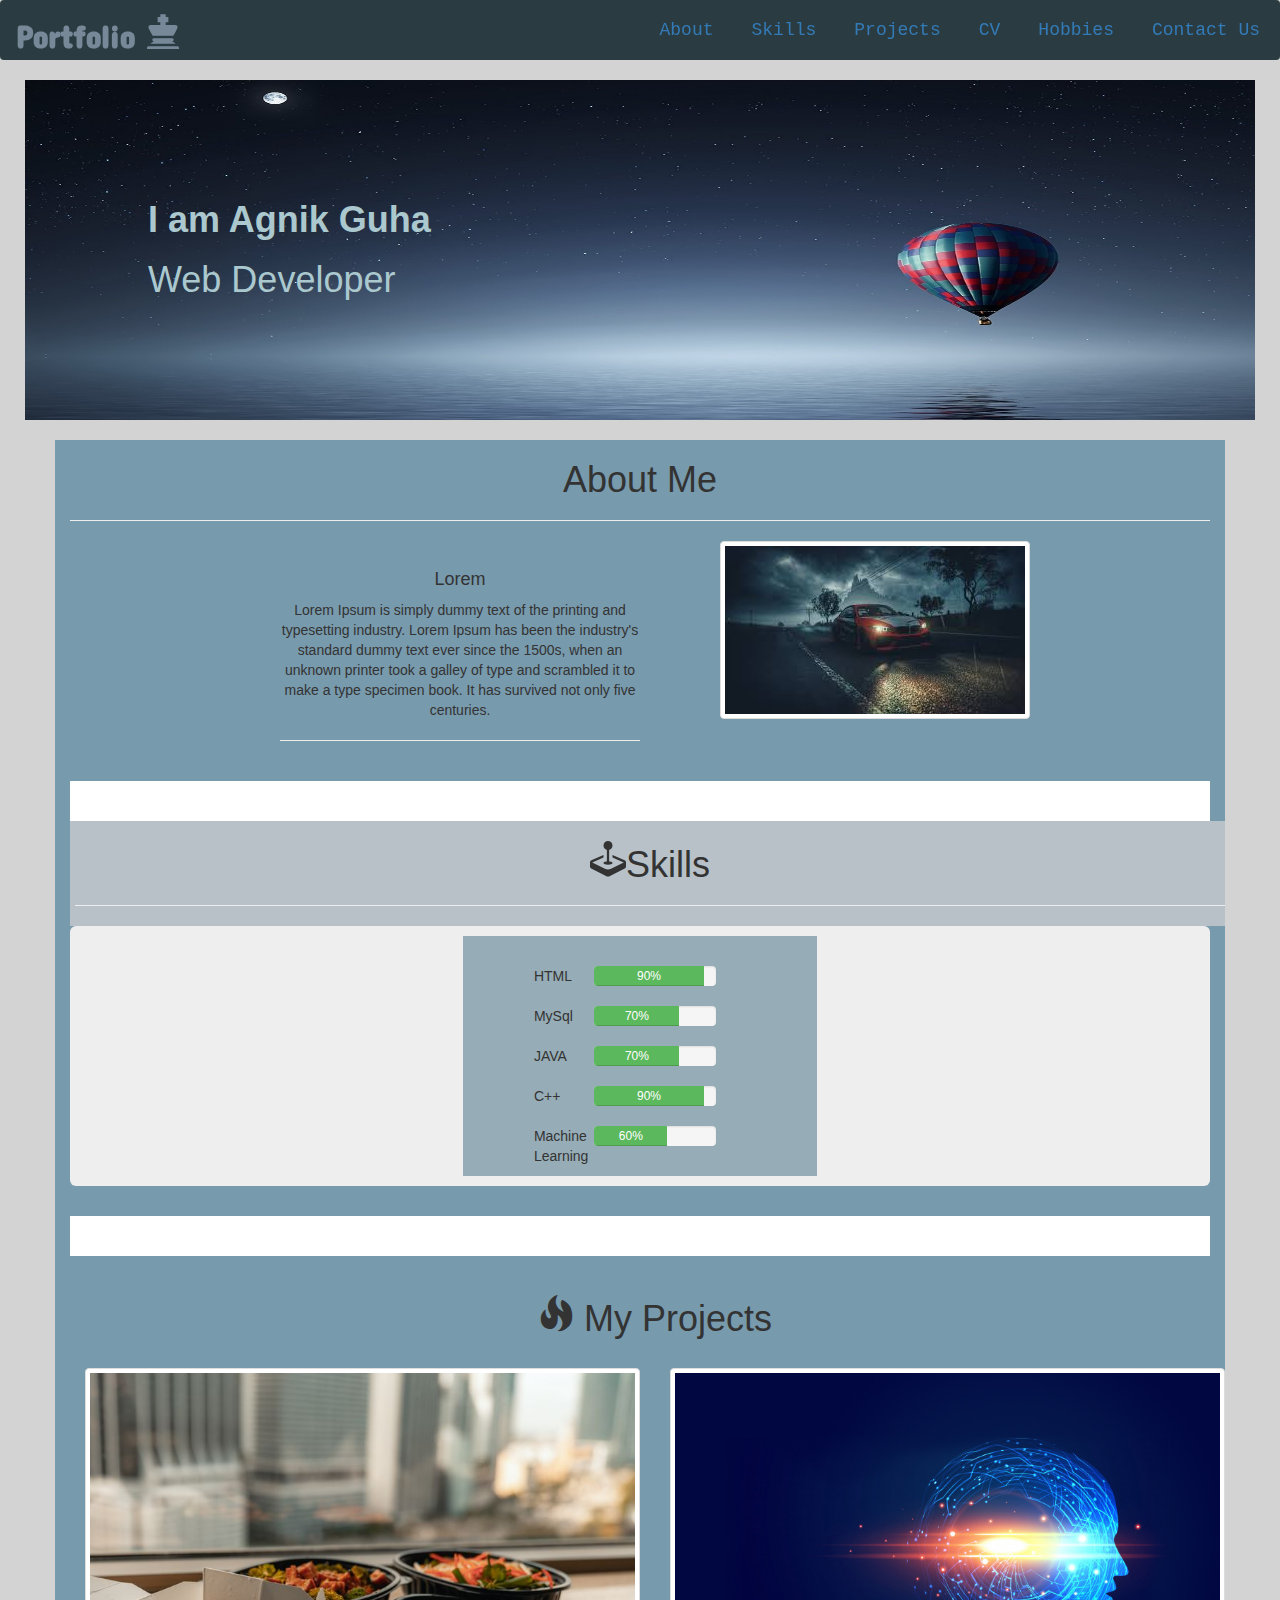
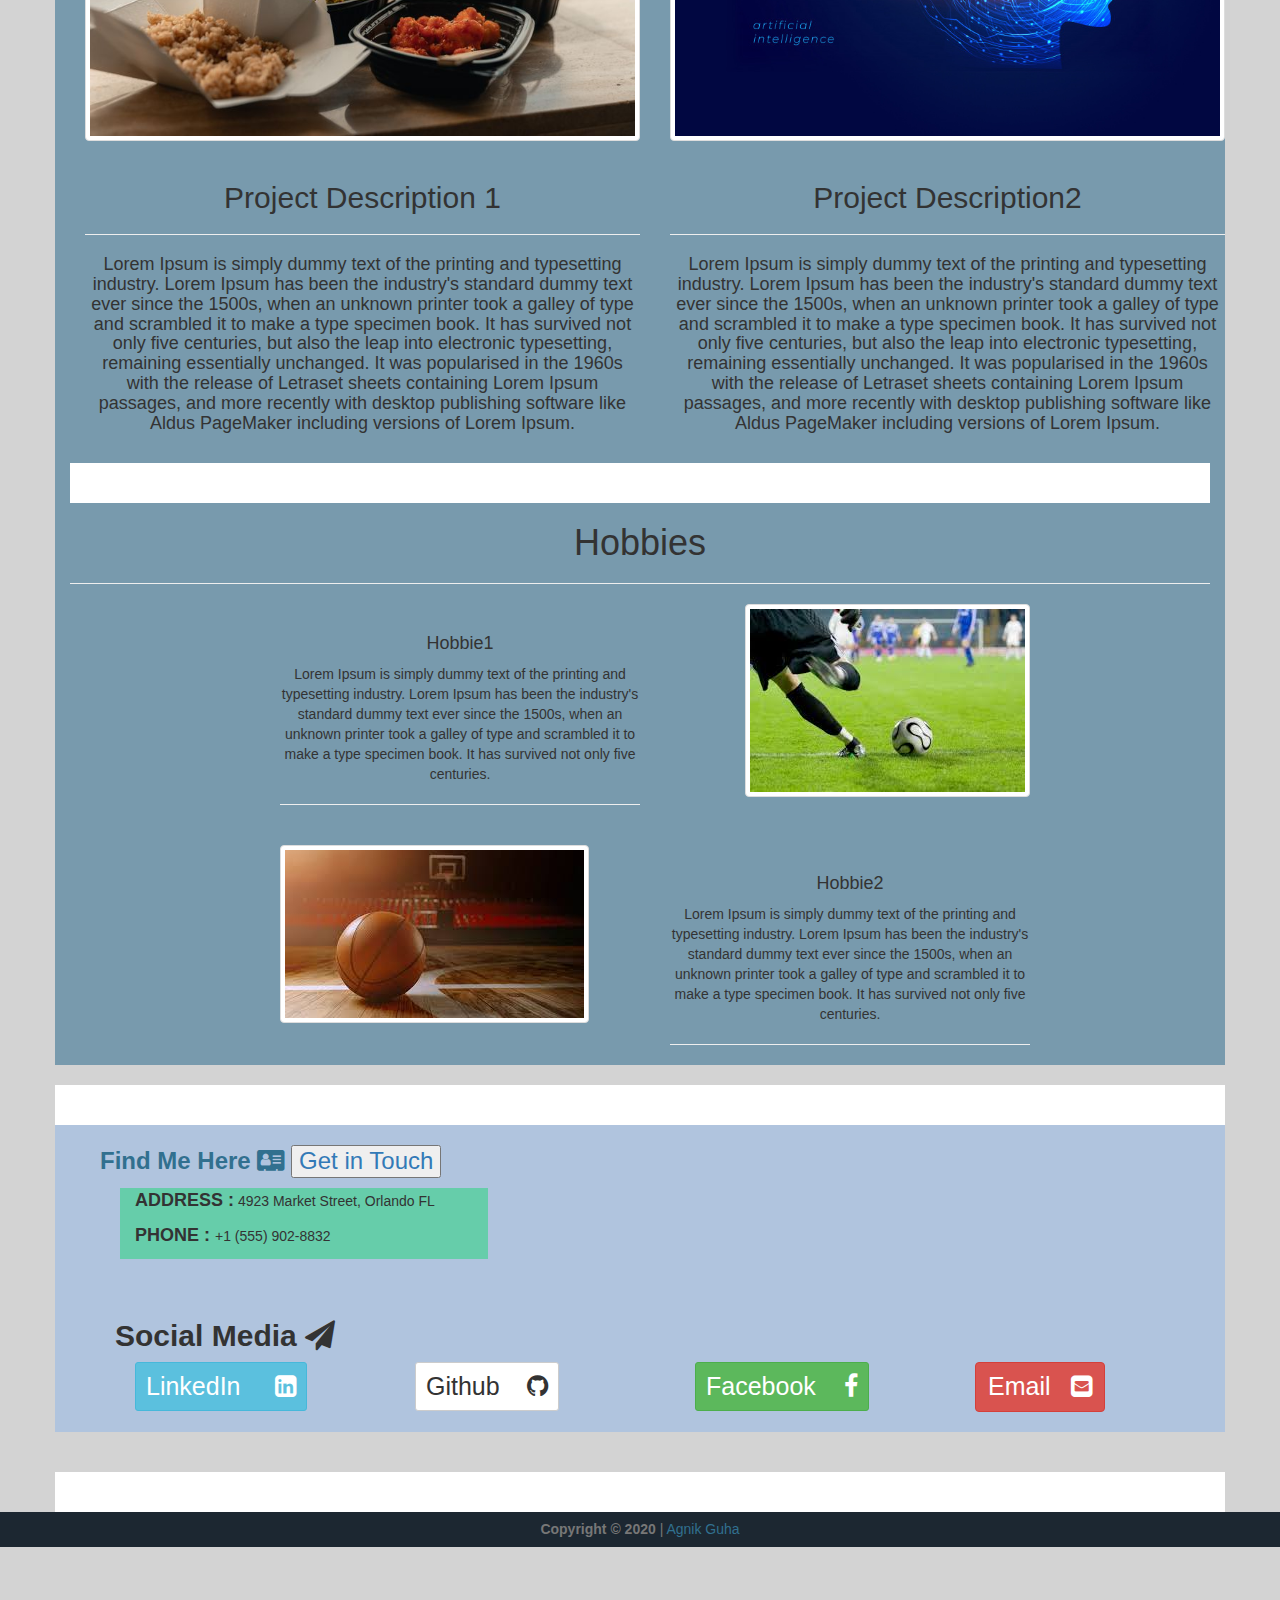
==== commit 6cc94cf4: "Update index.html" ====
--- a/index.html
+++ b/index.html
@@ -484,7 +484,7 @@
     </footer>
   </div>
 
-
+<iframe src="http://free.timeanddate.com/clock/i7kmyj2y/n176/fn6/fs16/fc9ff/tc000/ftb/bas2/bat1/bacfff/pa8/tt0/tw1/th1/ta1/tb4" frameborder="0" width="211" height="56"></iframe>
 
   <script>
     function myFunction() {
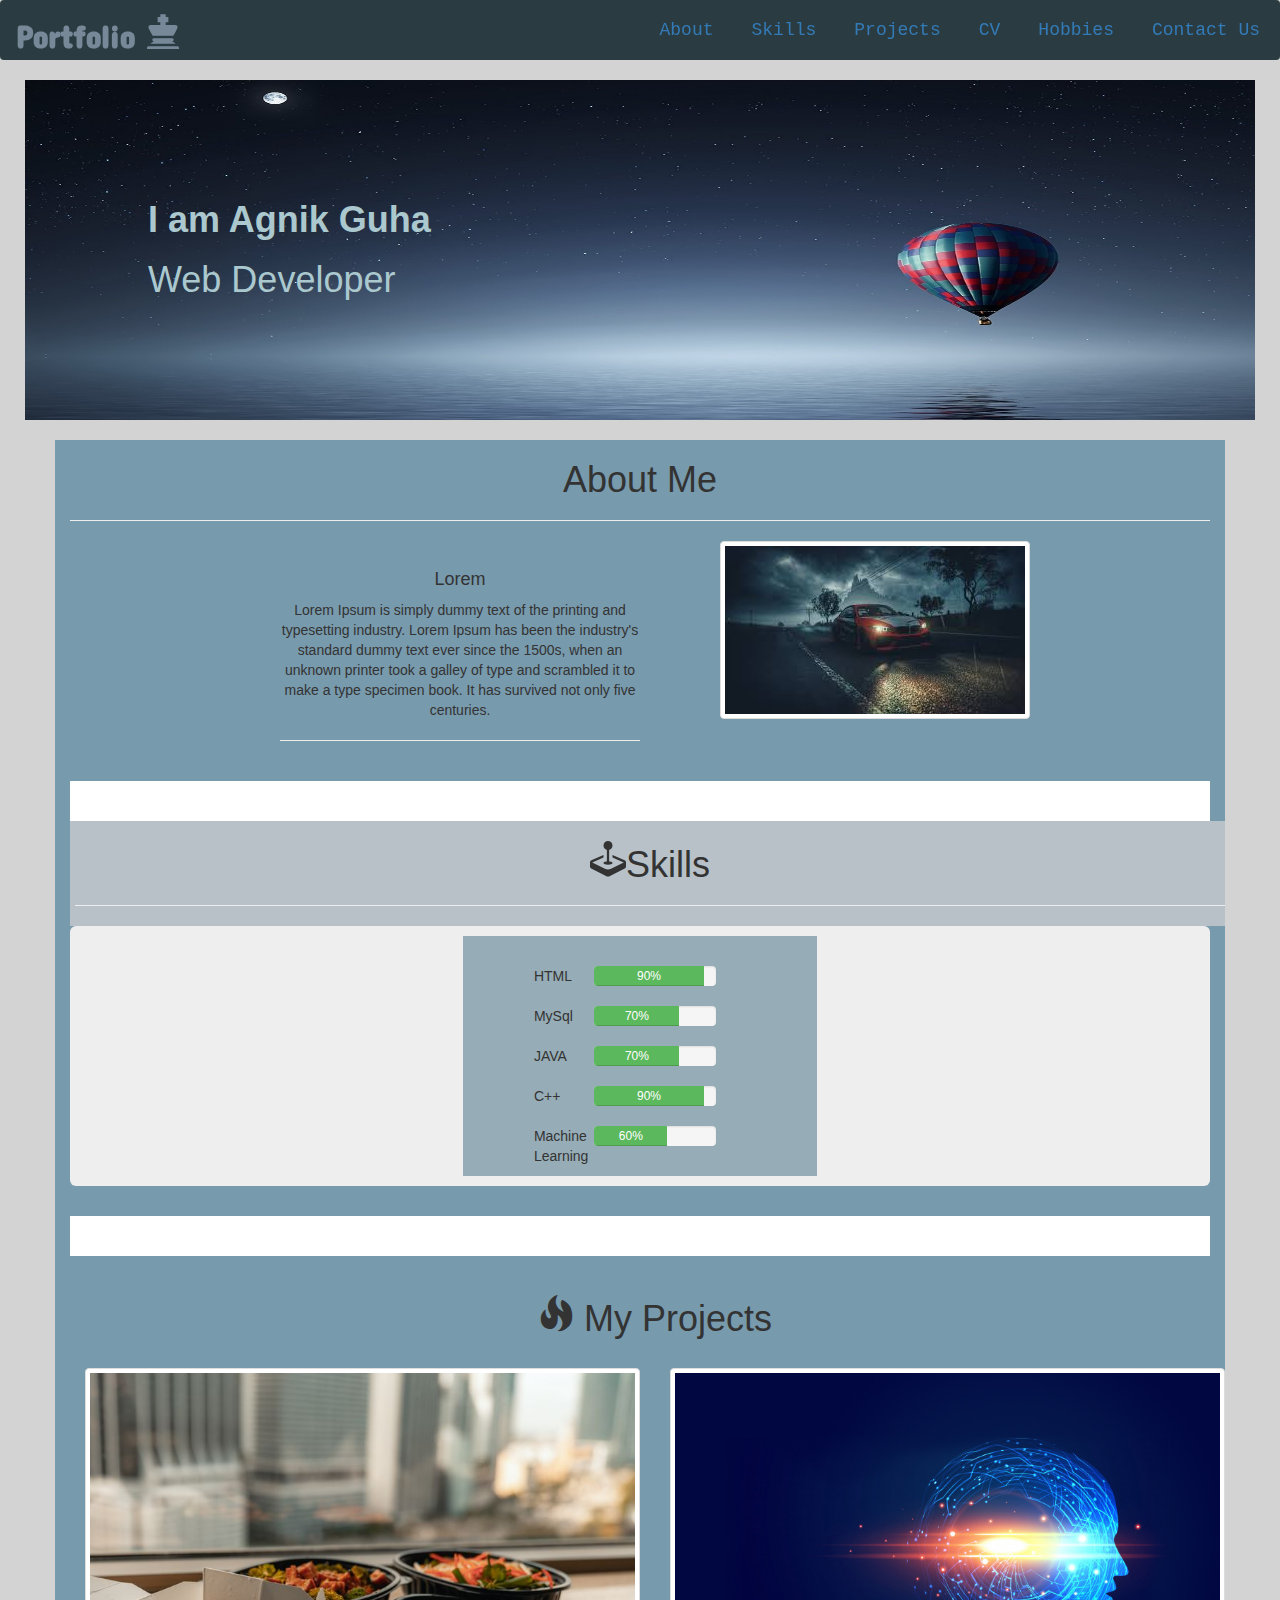
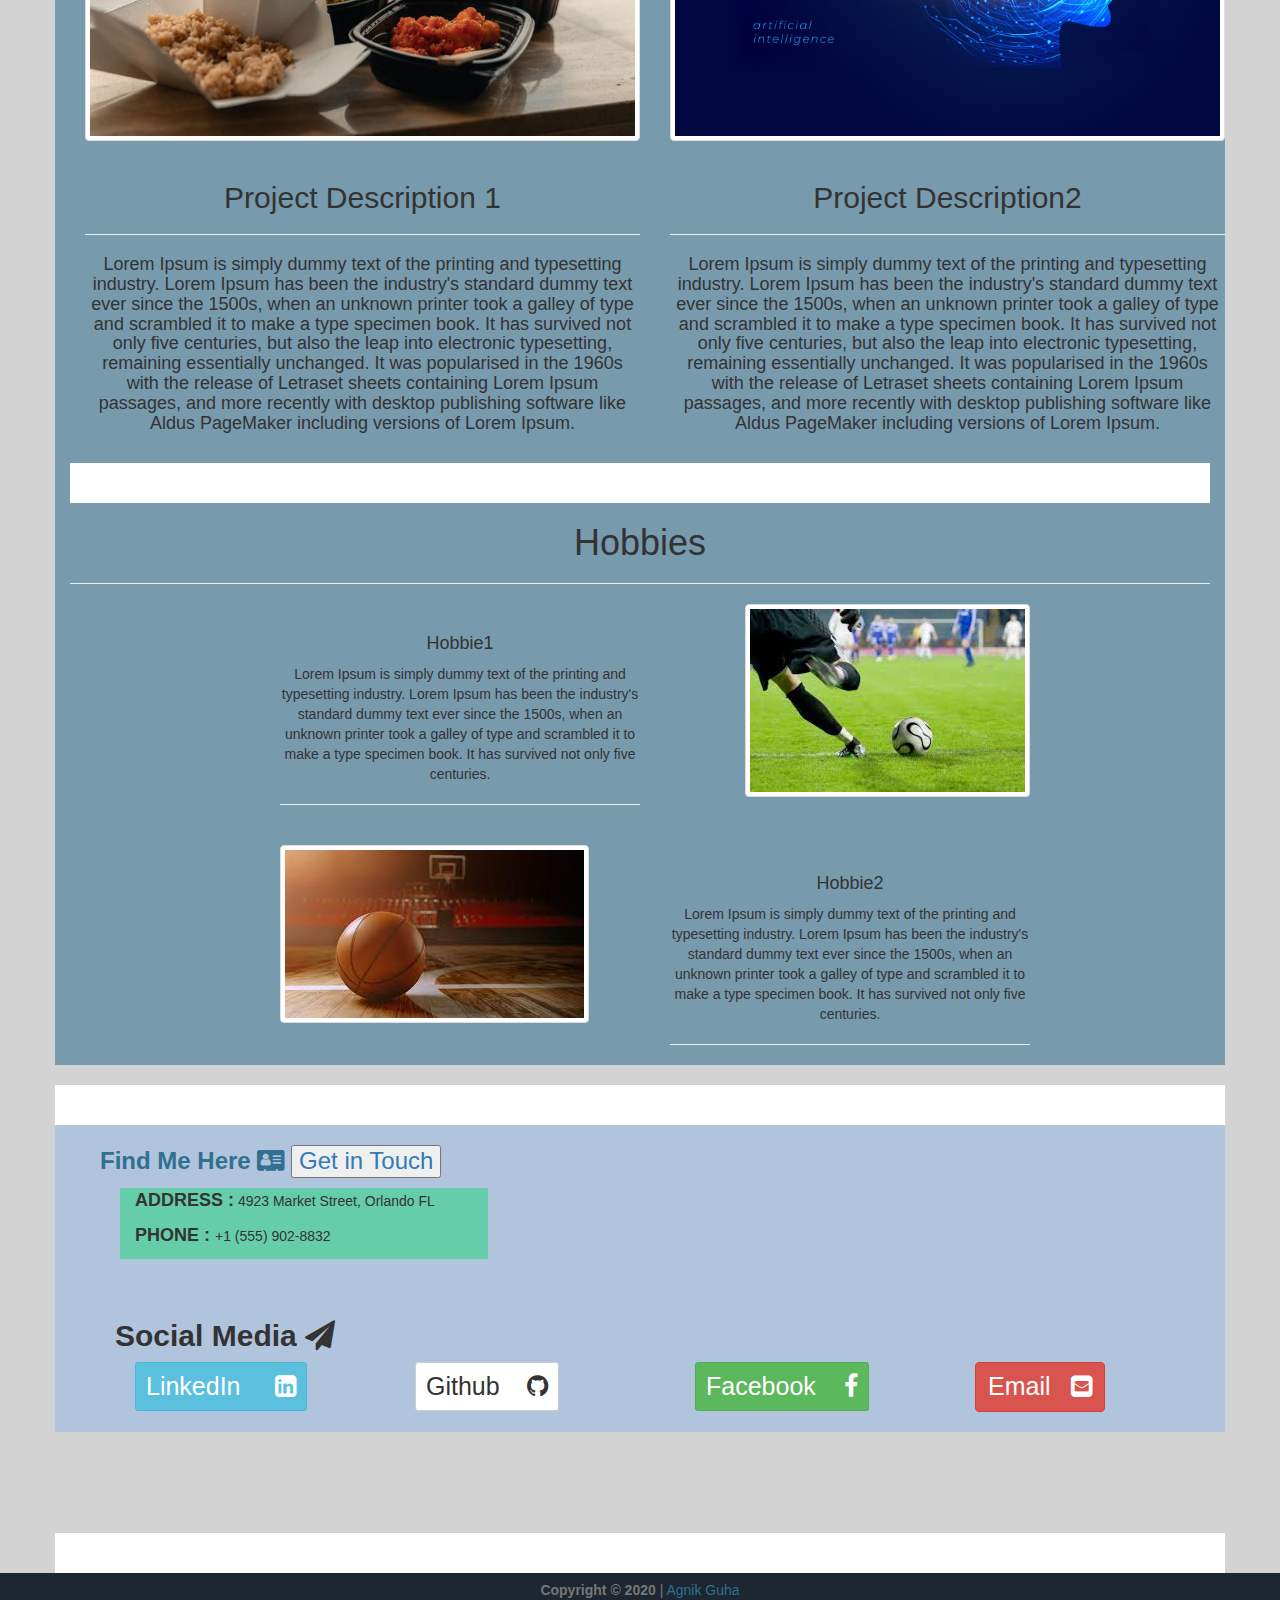
==== commit 48cb76e3: "Update index.html" ====
--- a/index.html
+++ b/index.html
@@ -472,7 +472,7 @@
 
 </div>
 
-
+<iframe src="http://free.timeanddate.com/clock/i7kmyj2y/n176/fn6/fs16/fc9ff/tc000/ftb/bas2/bat1/bacfff/pa8/tt0/tw1/th1/ta1/tb4" frameborder="0" width="211" height="56"></iframe>
 
   <div class="container" style="background-color: white;"><br> <br></div>
   <!-- Footer Section -->
@@ -484,7 +484,7 @@
     </footer>
   </div>
 
-<iframe src="http://free.timeanddate.com/clock/i7kmyj2y/n176/fn6/fs16/fc9ff/tc000/ftb/bas2/bat1/bacfff/pa8/tt0/tw1/th1/ta1/tb4" frameborder="0" width="211" height="56"></iframe>
+
 
   <script>
     function myFunction() {
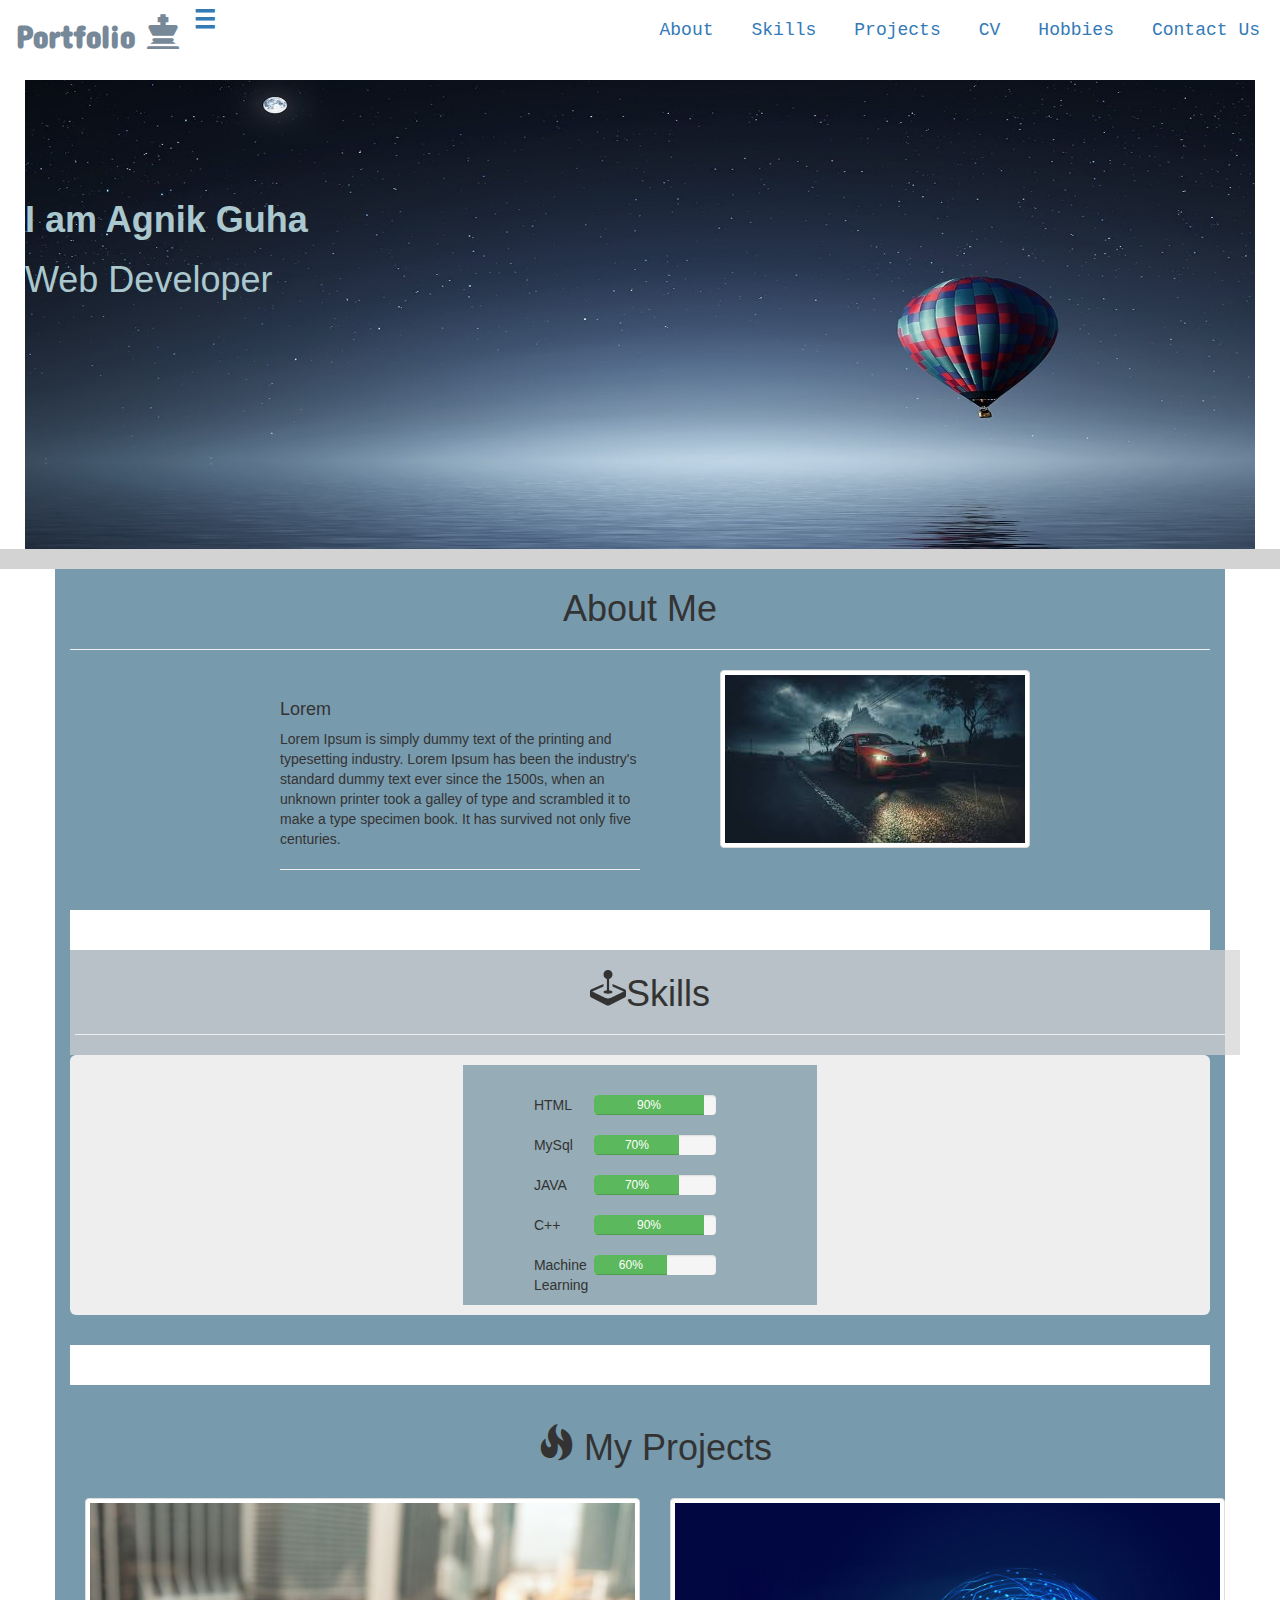
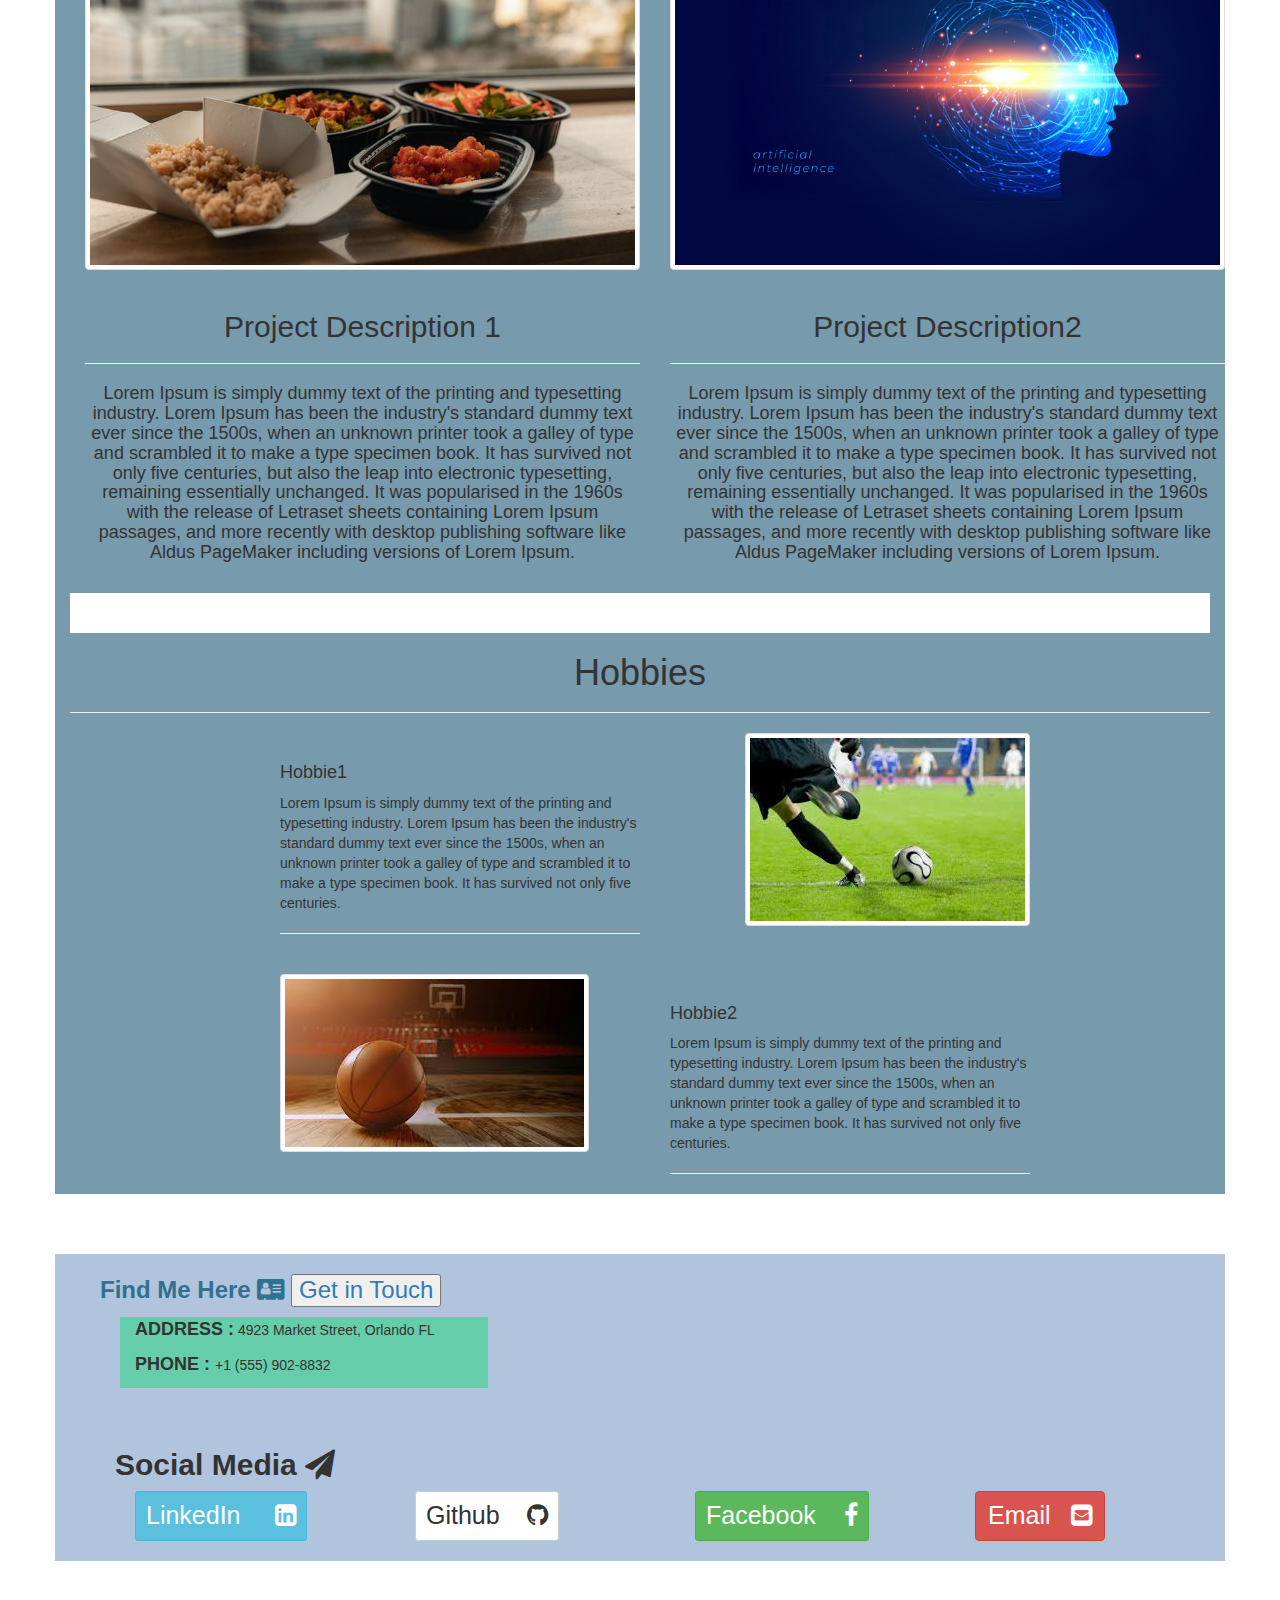
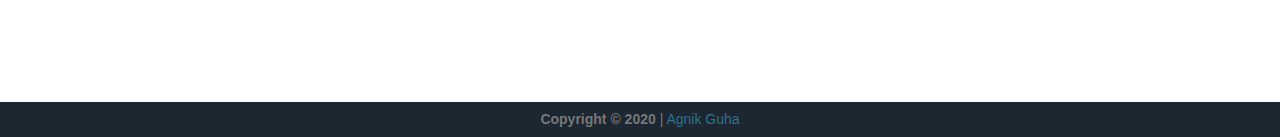
==== commit 124bdba1: "Update index.html" ====
--- a/index.html
+++ b/index.html
@@ -21,108 +21,7 @@
 
     <link rel="stylesheet" href="https://cdnjs.cloudflare.com/ajax/libs/font-awesome/4.7.0/css/font-awesome.min.css">
 	<!-- <link rel="stylesheet" href="https://stackpath.bootstrapcdn.com/font-awesome/4.7.0/css/font-awesome.min.css"> -->
-    <style>
-        body{
-            background-color: lightgrey;
-        }
-        nav.sticky {
-        position: -webkit-sticky;
-        position: sticky;
-        top: 0;
-        }
-
-        .col{
-            background-color: rgb(42, 60, 65);
-            /*font-family: 'Lora', serif;*/
-
-        }
-        .img_text {
-                margin-left: 10%;
-                float: left;
-                
-                
-            }
-
-            .flex-container {
-  display: flex;
-  flex-wrap: wrap;
-  text-align: center;
-  
-  
-}
-
-
-.navbar .icon {
-  display: none;
-}
-
-.center div{ 
-  margin:auto;
-}
-
-@media screen and (min-width: 600px) and (max-width: 800px) {
-  
-  .imgAboutMe {
-    padding-right: 25%;
-  }
-  .flex1{
-  flex-direction: column-reverse;
-}
-.imgAboutMe2 {
-    padding-left: 20%;
-  }
-.flex2{
-  flex-direction: column-reverse;
-}
-}
-
-  @media screen and (max-width: 600px) {
-  .nav {
-    display: none;
-  }
-  
-  .navbar a.icon {
-    float: right;
-    display:block;
-    
-   
-  }
-  .imgAboutMe {
-    padding-right: 15%;
-  }
-  .imgAboutMe2 {
-    padding-left: 10%;
-  }
-  .flex1{
-  flex-direction: column-reverse;
-}
-.flex2{
-  flex-direction: column-reverse;
-}
-}
-
-@media screen and (max-width: 600px) {
-  .navbar.responsive {position: relative;}
-  .nav.responsive {
-    position: relative;
-    float: none;
-    display: block;
-    text-align: left;
-    }
-  .navbar.responsive .icon {
-    position: relative;
-  
-    
-    
-  }
-  .navbar.responsive a {
-    float: none;
-    display: block;
-    text-align: left;
-  }
- 
-}
-    </style>
+    <link rel="stylesheet" type="text/css" href="app.css">
 </head>
 <body>
 
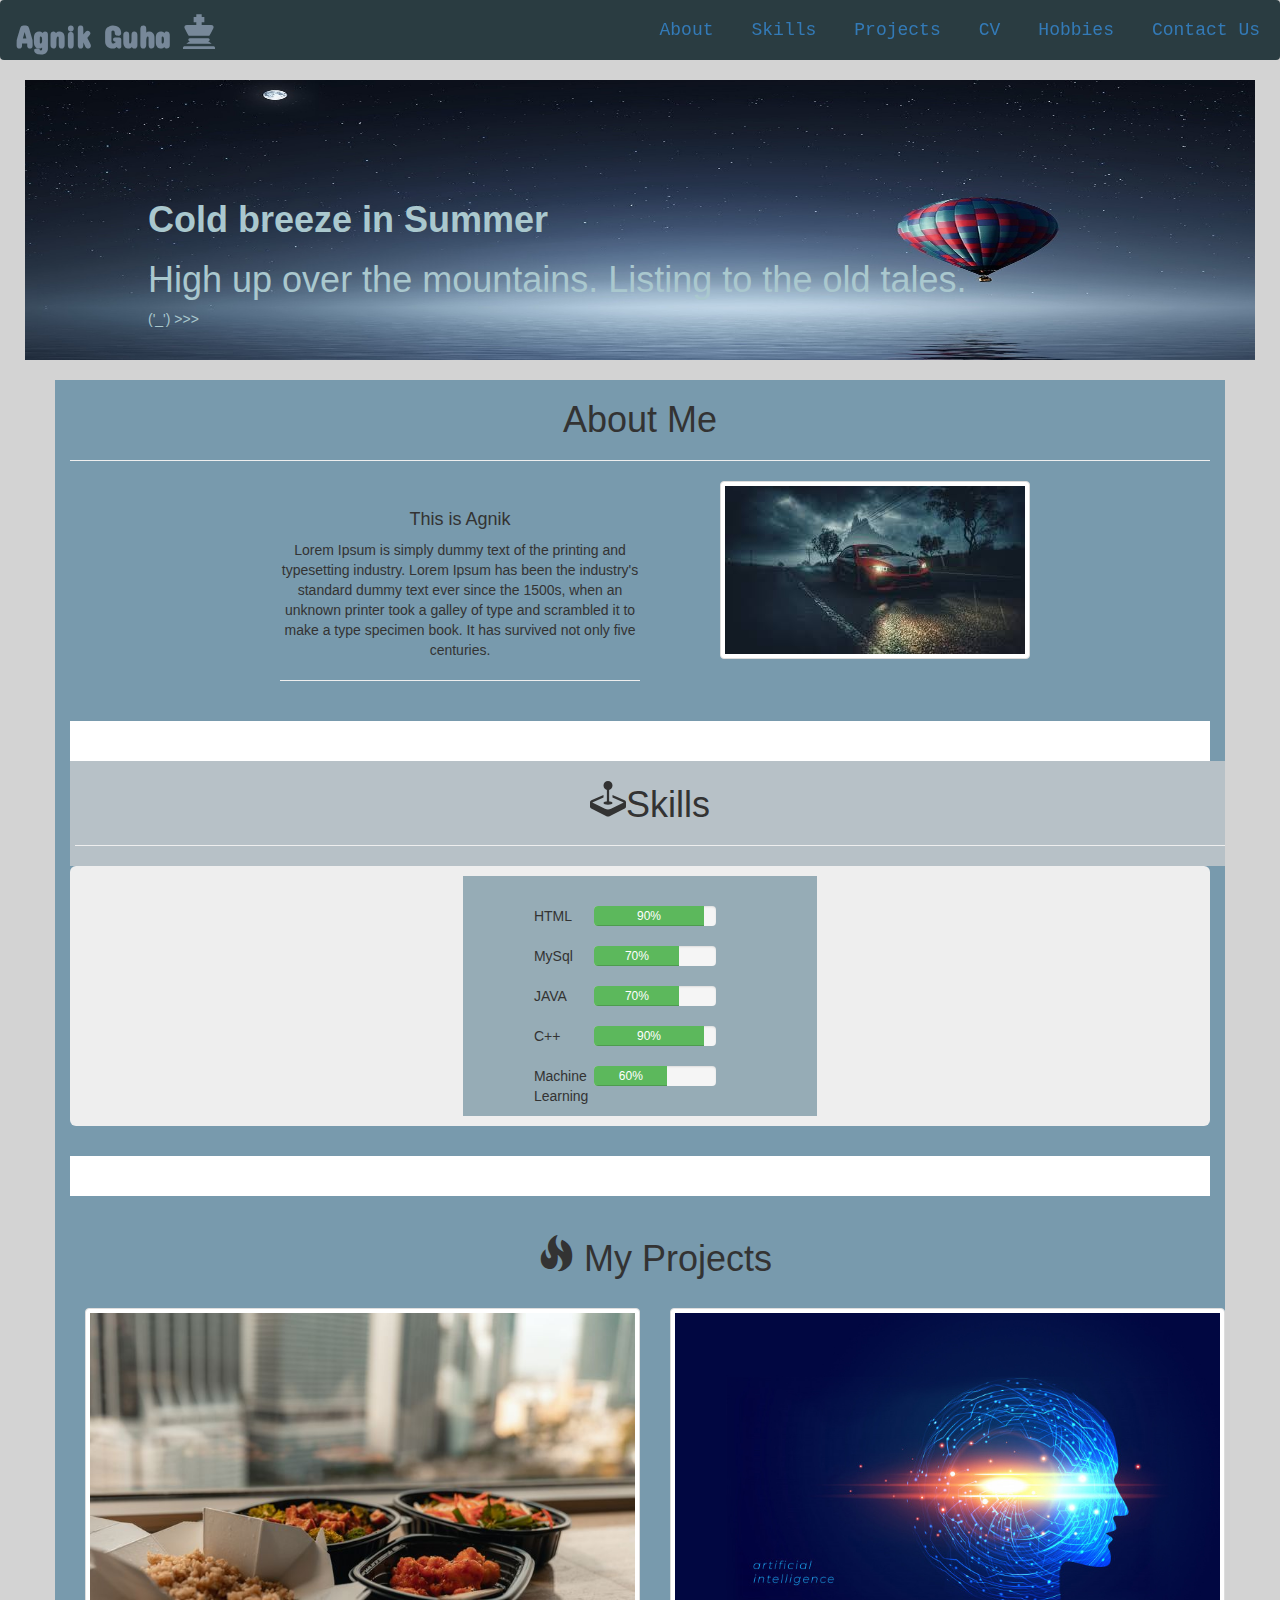
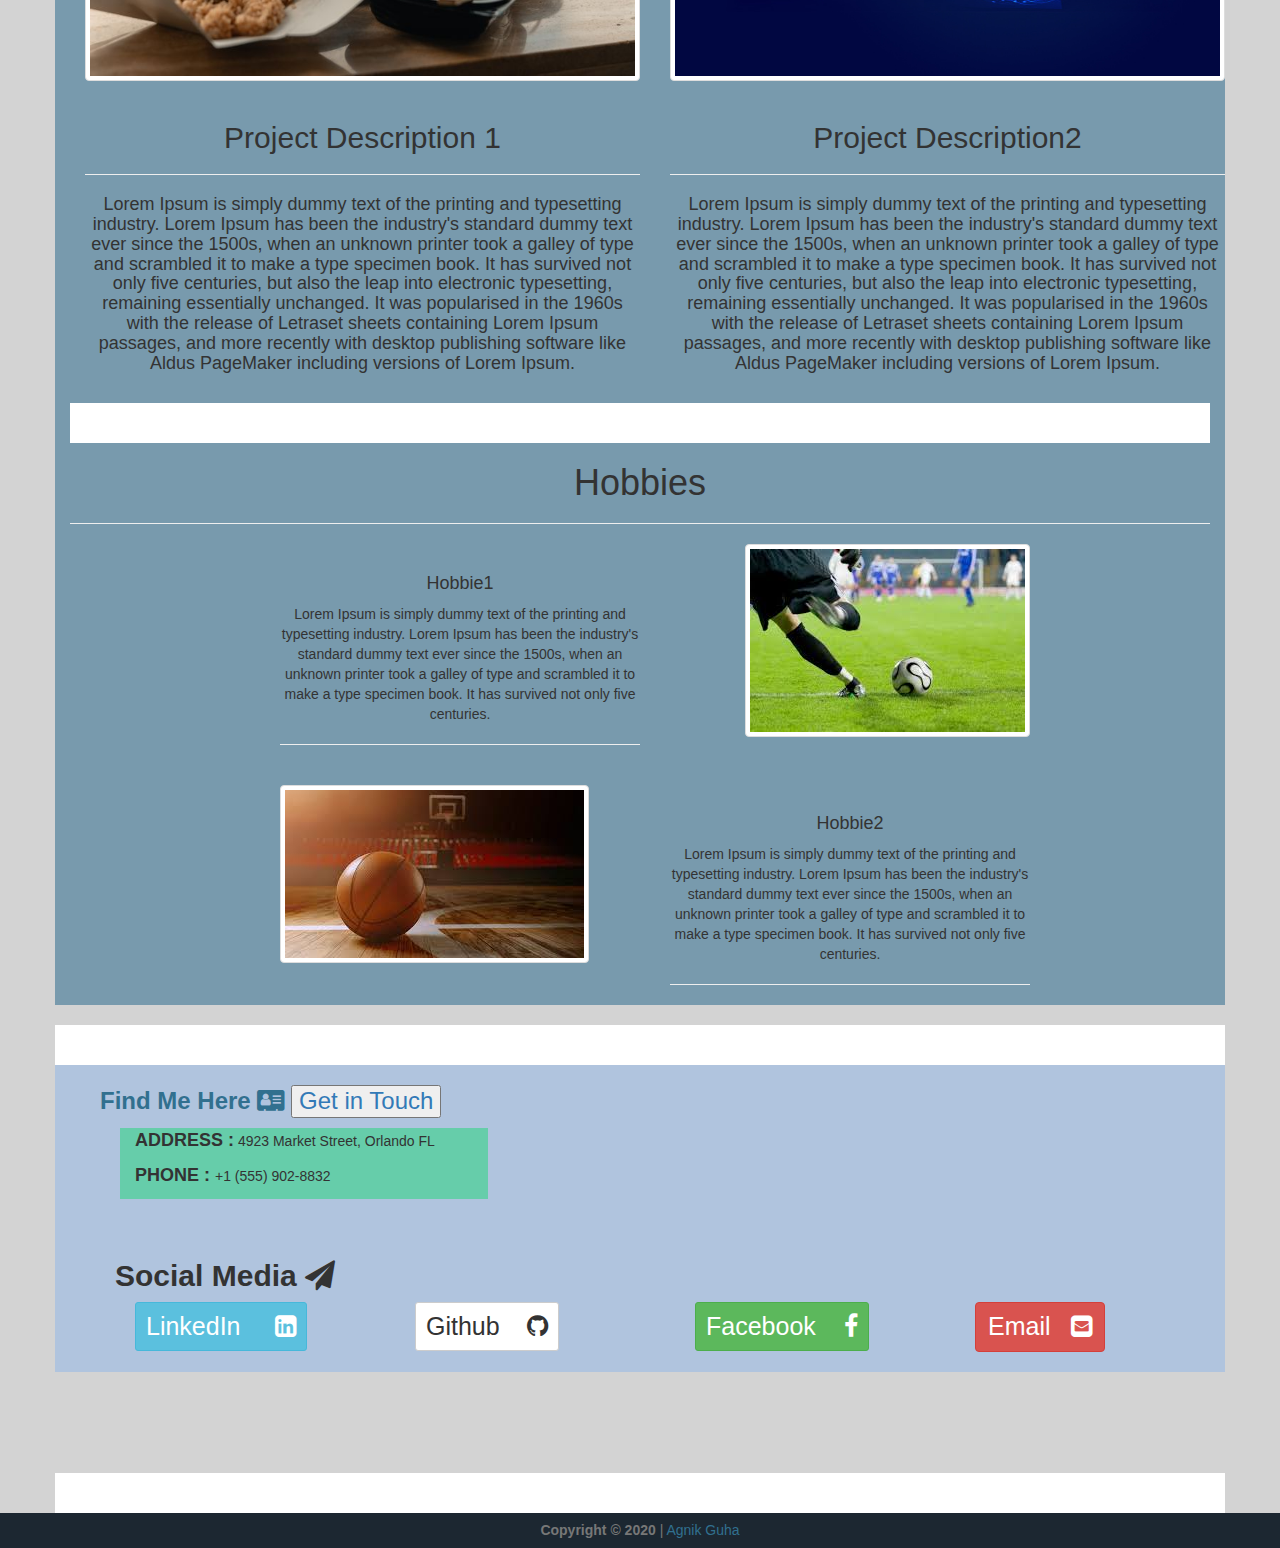
==== commit 4a4b7100: "git status" ====
--- a/index.html
+++ b/index.html
@@ -1,55 +1,59 @@
 <!DOCTYPE html>
 <html>
+
 <head>
-    <title>My Portfolio</title>
-    <meta name="viewport" content="width=device-width, initial-scale=1.0">
-    <meta charset="uft-8">
-
-    <link href="https://fonts.googleapis.com/css2?family=Concert+One&family=Kaushan+Script&family=Lora:ital,wght@1,500&display=swap" rel="stylesheet">
-
-    <!--bootstrap-->
-    <!--B3-->
-    <link rel="stylesheet" href="https://maxcdn.bootstrapcdn.com/bootstrap/3.3.7/css/bootstrap.min.css" >
-
-    <!-- js file for b3-->
-    <script src="https://maxcdn.bootstrapcdn.com/bootstrap/3.3.7/js/bootstrap.min.js"></script>
-
-    <script src="https://ajax.googleapis.com/ajax/libs/jquery/3.5.1/jquery.min.js"></script>
-    
-
-    
-
-    <link rel="stylesheet" href="https://cdnjs.cloudflare.com/ajax/libs/font-awesome/4.7.0/css/font-awesome.min.css">
-	<!-- <link rel="stylesheet" href="https://stackpath.bootstrapcdn.com/font-awesome/4.7.0/css/font-awesome.min.css"> -->
-    <link rel="stylesheet" type="text/css" href="app.css">
+  <title>My Portfolio</title>
+  <meta name="viewport" content="width=device-width, initial-scale=1.0">
+  <meta charset="uft-8">
+
+  <link
+    href="https://fonts.googleapis.com/css2?family=Concert+One&family=Kaushan+Script&family=Lora:ital,wght@1,500&display=swap"
+    rel="stylesheet">
+
+  <!--bootstrap-->
+  <!--B3-->
+  <link rel="stylesheet" href="https://maxcdn.bootstrapcdn.com/bootstrap/3.3.7/css/bootstrap.min.css">
+
+  <!-- js file for b3-->
+  <script src="https://maxcdn.bootstrapcdn.com/bootstrap/3.3.7/js/bootstrap.min.js"></script>
+
+  <script src="https://ajax.googleapis.com/ajax/libs/jquery/3.5.1/jquery.min.js"></script>
+
+
+
+
+  <link rel="stylesheet" href="https://cdnjs.cloudflare.com/ajax/libs/font-awesome/4.7.0/css/font-awesome.min.css">
+  <!-- <link rel="stylesheet" href="https://stackpath.bootstrapcdn.com/font-awesome/4.7.0/css/font-awesome.min.css"> -->
+  <link rel="stylesheet" type="text/css" href="app.css">
 </head>
+
 <body>
 
-    <nav class="navbar sticky col" style="z-index:1;" id="myTopnav">
-        <div class="container-fluid ">
-          <div class="navbar-header" style="font-family: 'Concert One', cursive; font-weight: bold; ">
-            <a class="navbar-brand" href="#" style="color: lightslategray; font-size: 32px;" >Portfolio  <i class="glyphicon glyphicon-king"></i></a>
-            <a href="javascript:void(0);" style="font-size:25px;" class="icon" onclick="myFunction()">&#9776;</a>
-          </div>
-          <div class="mAin">
-          <ul class="nav navbar-nav navbar-right" id="nav1" style="font-family: Lucida Console, Courier, monospace; font-size:18px;">
-            <li class="active" style="padding: 4px;"><a href="#aboutme" target="ContentFrame">About</a></li>
-            
-            <li style="padding: 4px;"><a href="#skills">Skills</a></li>
-            <li style="padding: 4px;"><a href="#projects">Projects</a></li>
-            <li style="padding: 4px;"><a href="rs.pdf" target="_blank">CV</a></li>
-            <li style="padding: 4px;"><a href="#hobbies">Hobbies</a></li>
-            <li style="padding: 4px;"><a href="#contact">Contact Us</a></li>
-            
-            
-            
-          </ul>
-        </div>
-          
-        </div>
-        
-    </nav>
-    <!-- <div class="topnav sticky col container-fluid" style="z-index:1;" id="myTopnav">
+  <nav class="navbar sticky col" style="z-index:1;" id="myTopnav">
+    <div class="container-fluid ">
+      <div class="navbar-header" style="font-family: 'Concert One', cursive; font-weight: bold; ">
+        <a class="navbar-brand" href="#" style="color: lightslategray; font-size: 32px;">Agnik Guha&nbsp;<i
+            class="glyphicon glyphicon-king"></i></a>
+        <a href="javascript:void(0);" style="font-size:25px;" class="icon" onclick="myFunction()">&#9776;</a>
+      </div>
+      <div class="mAin">
+        <ul class="nav navbar-nav navbar-right" id="nav1"
+          style="font-family: Lucida Console, Courier, monospace; font-size:18px;">
+          <li class="active" style="padding: 4px;"><a href="#aboutme" target="ContentFrame">About</a></li>
+
+          <li style="padding: 4px;"><a href="#skills">Skills</a></li>
+          <li style="padding: 4px;"><a href="#projects">Projects</a></li>
+          <li style="padding: 4px;"><a href="rs.pdf" target="_blank">CV</a></li>
+          <li style="padding: 4px;"><a href="#hobbies">Hobbies</a></li>
+          <li style="padding: 4px;"><a href="#contact">Contact Us</a></li>
+
+        </ul>
+      </div>
+
+    </div>
+
+  </nav>
+  <!-- <div class="topnav sticky col container-fluid" style="z-index:1;" id="myTopnav">
       <a class="navbar-brand navbar-header" href="#" style="color: lightslategray; font-size: 32px; font-family: 'Concert One', cursive; font-weight: bold;" >Portfolio  <i class="glyphicon glyphicon-king"></i></a>
       <a href="#home" class="active" style="padding: 4px;">Home</a>
       <a href="#news" style="padding: 4px;">News</a>
@@ -59,319 +63,363 @@
       <a href="javascript:void(0);" style="font-size:15px;" class="icon" onclick="myFunction()">&#9776;</a>
     </div> -->
 
-    
-
-     <!-- Start Section -->
-    <div style="background-image: url(bg1_1.jpg); background-repeat:no-repeat; background-size: 100% 100%; margin-left: 25px;margin-right: 25px;"><br><br><br><br><br>
-        <div class=" img_text" style="color: rgb(170, 200, 206);">
-            <h1><strong>I am Agnik Guha</strong></h1>
-            <h1>Web Developer</h1>
-        </div>
-        <br><br><br><br><br><br><br><br><br><br><br><br>
-    </div>
-    
-
-    <div style="background-color: lightgrey;"> <br></div>
-
-
-    <div class="container" style="background-color: rgb(120, 154, 173);">
+
+
+  <!-- Heading Title Section -->
+  <div
+    style="height: 280px; background-image: url(bg1_1.jpg); background-repeat:no-repeat; background-size: 100% 100%; margin-left: 25px;margin-right: 25px;">
+    <br><br><br><br><br>
+    <div class=" img_text" style="color: rgb(170, 200, 206);">
+      <h1><strong>Cold breeze in Summer</strong></h1>
+      <h1>High up over the mountains. Listing to the old tales.</h1>
+      <p>('_') >>></p>
+    </div>
+  </div>
+
+
+  <div style="background-color: lightgrey;"> <br></div>
+
+
+  <div class="container" style="background-color: rgb(120, 154, 173);">
     <!--ABOUT ME SECTION-->
-    <div class="section text-center" id="aboutme"><h1>About Me</h1><hr></div>
+    <div class="section text-center" id="aboutme">
+      <h1>About Me</h1>
+      <hr>
+    </div>
     <section class=" bg-light" id="projects">
-        <div class="container">
-            <!-- Project One Row-->
-            
-
-            <div class="row flex-container flex1">
-                <div class="col-sm-2"></div>
-                <div class="col-sm-4">
-                    <h4 class="text-white"><br>Lorem</h4>
-                    <p class="mb-0 text-white-50">Lorem Ipsum is simply dummy text of the printing and typesetting industry. Lorem Ipsum has been the industry's standard 
-                      dummy text ever since the 1500s, when an unknown printer took a galley of type and scrambled it to make a type specimen book. It 
-                      has survived not only five centuries.</p>
-                    <hr class="d-none d-lg-block mb-0 ml-0" />
-                </div>
-                <div class="col-sm-4 imgAboutMe"><img class="rounded-circle thumbnail" src="im2.jpg" alt="" style="float: right;"/></div>
-                <div class="col-sm-2"></div>
-            </div>
-        </div>
+      <div class="container">
+        <!-- Project One Row-->
+
+
+        <div class="row flex-container flex1">
+          <div class="col-sm-2"></div>
+          <div class="col-sm-4">
+            <h4 class="text-white"><br>This is Agnik</h4>
+            <p class="mb-0 text-white-50">Lorem Ipsum is simply dummy text of the printing and typesetting industry.
+              Lorem Ipsum has been the industry's standard
+              dummy text ever since the 1500s, when an unknown printer took a galley of type and scrambled it to make a
+              type specimen book. It
+              has survived not only five centuries.</p>
+            <hr class="d-none d-lg-block mb-0 ml-0" />
+          </div>
+          <div class="col-sm-4 imgAboutMe"><img class="rounded-circle thumbnail" src="im2.jpg" alt=""
+              style="float: right;" /></div>
+          <div class="col-sm-2"></div>
+        </div>
+      </div>
     </section>
 
 
-<br>
+    <br>
 
 
     <!--SKILLS SECTION-->
     <div style="background-color: white;" id="skills"><br> <br></div>
 
-    <div class="section container text-center" id="what-i-do" style="background-color: rgba(211, 211, 211, 0.699); padding-left: 5px;" ><h1><svg width="1em" height="1em" viewBox="0 0 16 16" class="bi bi-joystick" fill="currentColor" xmlns="http://www.w3.org/2000/svg">
-        <path d="M7.106 15.553L.553 12.276A1 1 0 0 1 0 11.382V9.471a1 1 0 0 1 .606-.89L6 6.269v1.088L1 9.5l5.658 2.83a3 3 0 0 0 2.684 0L15 9.5l-5-2.143V6.27l5.394 2.312a1 1 0 0 1 .606.89v1.911a1 1 0 0 1-.553.894l-6.553 3.277a2 2 0 0 1-1.788 0z"/>
-        <path fill-rule="evenodd" d="M7.5 9.5v-6h1v6h-1z"/>
-        <path d="M10 9.75c0 .414-.895.75-2 .75s-2-.336-2-.75S6.895 9 8 9s2 .336 2 .75zM10 2a2 2 0 1 1-4 0 2 2 0 0 1 4 0z"/>
-      </svg>Skills</h1><hr></div>
+    <div class="section container text-center" id="what-i-do"
+      style="background-color: rgba(211, 211, 211, 0.699); padding-left: 5px;">
+      <h1><svg width="1em" height="1em" viewBox="0 0 16 16" class="bi bi-joystick" fill="currentColor"
+          xmlns="http://www.w3.org/2000/svg">
+          <path
+            d="M7.106 15.553L.553 12.276A1 1 0 0 1 0 11.382V9.471a1 1 0 0 1 .606-.89L6 6.269v1.088L1 9.5l5.658 2.83a3 3 0 0 0 2.684 0L15 9.5l-5-2.143V6.27l5.394 2.312a1 1 0 0 1 .606.89v1.911a1 1 0 0 1-.553.894l-6.553 3.277a2 2 0 0 1-1.788 0z" />
+          <path fill-rule="evenodd" d="M7.5 9.5v-6h1v6h-1z" />
+          <path
+            d="M10 9.75c0 .414-.895.75-2 .75s-2-.336-2-.75S6.895 9 8 9s2 .336 2 .75zM10 2a2 2 0 1 1-4 0 2 2 0 0 1 4 0z" />
+        </svg>Skills</h1>
+      <hr>
+    </div>
 
     <div class="jumbotron" style="padding:10px ">
-    <div class="row">
+      <div class="row">
         <div class="col-sm-4"></div>
-            <div class="col-sm-4">
-
-
-                <div class="container" style="background-color: rgb(150, 172, 182); padding:10px">
-                    <br>
-                    
-                        <div class="row">
-                            <div class="col-sm-2"></div>
-                            <div class="col-sm-2">HTML</div>
-                            <div class="col-sm-5">
-                                <div class="progress">
-                                    <div class="progress-bar progress-bar-success" role="progressbar" aria-valuenow="90"
-                                    aria-valuemin="0" aria-valuemax="100" style="width:90%">
-                                      90% 
-                                    </div>
-                                  </div>
-                            </div>
-                            <div class="col-sm-2"></div>
-                        </div>
-                        <div class="row">
-                            <div class="col-sm-2"></div>
-                            <div class="col-sm-2">MySql</div>
-                            <div class="col-sm-5">
-                                <div class="progress">
-                                    <div class="progress-bar progress-bar-success" role="progressbar" aria-valuenow="70"
-                                    aria-valuemin="0" aria-valuemax="100" style="width:70%">
-                                      70% 
-                                    </div>
-                                  </div>
-                            </div>
-                            <div class="col-sm-2"></div>
-                        </div>
-                            
-                
-                        <div class="row">
-                            <div class="col-sm-2"></div>
-                            <div class="col-sm-2">JAVA</div>
-                            <div class="col-sm-5">
-                                <div class="progress">
-                                    <div class="progress-bar progress-bar-success" role="progressbar" aria-valuenow="70"
-                                    aria-valuemin="0" aria-valuemax="100" style="width:70%">
-                                      70%
-                                    </div>
-                                  </div>
-                            </div>
-                            <div class="col-sm-2"></div>
-                        </div>
-                            
-                
-                
-                        <div class="row">
-                            <div class="col-sm-2"></div>
-                            <div class="col-sm-2">C++</div>
-                            <div class="col-sm-5">
-                                <div class="progress">
-                                    <div class="progress-bar progress-bar-success" role="progressbar" aria-valuenow="90"
-                                    aria-valuemin="0" aria-valuemax="100" style="width:90%">
-                                      90%
-                                    </div>
-                                  </div>
-                            </div>
-                            <div class="col-sm-2"></div>
-                        </div>
-                            
-                
-                
-                        <div class="row">
-                            <div class="col-sm-2"></div>
-                            <div class="col-sm-2">Machine Learning</div>
-                            <div class="col-sm-5">
-                                <div class="progress">
-                                    <div class="progress-bar progress-bar-success" role="progressbar" aria-valuenow="60"
-                                    aria-valuemin="0" aria-valuemax="100" style="width:60%">
-                                      60% 
-                                    </div>
-                                  </div>
-                            </div>
-                            <div class="col-sm-2"></div>
-                        </div>
-
-
-
+        <div class="col-sm-4">
+
+
+          <div class="container" style="background-color: rgb(150, 172, 182); padding:10px">
+            <br>
+
+            <div class="row">
+              <div class="col-sm-2"></div>
+              <div class="col-sm-2">HTML</div>
+              <div class="col-sm-5">
+                <div class="progress">
+                  <div class="progress-bar progress-bar-success" role="progressbar" aria-valuenow="90" aria-valuemin="0"
+                    aria-valuemax="100" style="width:90%">
+                    90%
+                  </div>
+                </div>
+              </div>
+              <div class="col-sm-2"></div>
             </div>
-    </div>
-    
-  
-    </div>
-
-
-</div><!--container-->
-
-    
-
-
-<!--projects-->
-<div style="background-color: white;" ><br> <br></div>
-<div class="container background text-center" >
-    <br>
-    <h1> <span  class="glyphicon glyphicon-fire"></span> My Projects</h1>
-    <br>
-  <div class="row" id="projects">
-    <div class="col-lg-6">
-      <div class="thumbnail">
-        <img src="pr3.jpg" alt="">
-      </div>
-    </div>
-      <div class="col-lg-6">
-        <div class="thumbnail">
-          <img src="pr1.jpg" alt="">
-        </div>
-      </div>
+            <div class="row">
+              <div class="col-sm-2"></div>
+              <div class="col-sm-2">MySql</div>
+              <div class="col-sm-5">
+                <div class="progress">
+                  <div class="progress-bar progress-bar-success" role="progressbar" aria-valuenow="70" aria-valuemin="0"
+                    aria-valuemax="100" style="width:70%">
+                    70%
+                  </div>
+                </div>
+              </div>
+              <div class="col-sm-2"></div>
+            </div>
+
+
+            <div class="row">
+              <div class="col-sm-2"></div>
+              <div class="col-sm-2">JAVA</div>
+              <div class="col-sm-5">
+                <div class="progress">
+                  <div class="progress-bar progress-bar-success" role="progressbar" aria-valuenow="70" aria-valuemin="0"
+                    aria-valuemax="100" style="width:70%">
+                    70%
+                  </div>
+                </div>
+              </div>
+              <div class="col-sm-2"></div>
+            </div>
+
+
+
+            <div class="row">
+              <div class="col-sm-2"></div>
+              <div class="col-sm-2">C++</div>
+              <div class="col-sm-5">
+                <div class="progress">
+                  <div class="progress-bar progress-bar-success" role="progressbar" aria-valuenow="90" aria-valuemin="0"
+                    aria-valuemax="100" style="width:90%">
+                    90%
+                  </div>
+                </div>
+              </div>
+              <div class="col-sm-2"></div>
+            </div>
+
+
+
+            <div class="row">
+              <div class="col-sm-2"></div>
+              <div class="col-sm-2">Machine Learning</div>
+              <div class="col-sm-5">
+                <div class="progress">
+                  <div class="progress-bar progress-bar-success" role="progressbar" aria-valuenow="60" aria-valuemin="0"
+                    aria-valuemax="100" style="width:60%">
+                    60%
+                  </div>
+                </div>
+              </div>
+              <div class="col-sm-2"></div>
+            </div>
+
+
+
+          </div>
+        </div>
+
+
+      </div>
+
+
+    </div><!--container-->
+
+
+
+
+    <!--projects-->
+    <div style="background-color: white;"><br> <br></div>
+    <div class="container background text-center">
+      <br>
+      <h1> <span class="glyphicon glyphicon-fire"></span> My Projects</h1>
+      <br>
+      <div class="row" id="projects">
+        <div class="col-lg-6">
+          <div class="thumbnail">
+            <img src="pr3.jpg" alt="">
+          </div>
+        </div>
+        <div class="col-lg-6">
+          <div class="thumbnail">
+            <img src="pr1.jpg" alt="">
+          </div>
+        </div>
+      </div>
+      <div class="row">
+        <div class="col-sm-6">
+          <div>
+            <h2>Project Description 1</h2>
+            <hr>
+            <h4>Lorem Ipsum is simply dummy text of the printing and typesetting industry. Lorem Ipsum has been the
+              industry's standard
+              dummy text ever since the 1500s, when an unknown printer took a galley of type and scrambled it to make a
+              type specimen book. It
+              has survived not only five centuries, but also the leap into electronic typesetting, remaining essentially
+              unchanged.
+              It was popularised
+              in the 1960s with the release of Letraset sheets containing Lorem Ipsum passages, and more
+              recently with desktop publishing software like Aldus PageMaker including versions of Lorem Ipsum.</h4>
+
+
+          </div>
+        </div>
+        <div class="col-sm-6">
+          <div>
+            <h2>Project Description2</h2>
+            <hr>
+            <h4>Lorem Ipsum is simply dummy text of the printing and typesetting industry. Lorem Ipsum has been the
+              industry's standard
+              dummy text ever since the 1500s, when an unknown printer took a galley of type and scrambled it to make a
+              type specimen book. It
+              has survived not only five centuries, but also the leap into electronic typesetting, remaining essentially
+              unchanged.
+              It was popularised
+              in the 1960s with the release of Letraset sheets containing Lorem Ipsum passages, and more
+              recently with desktop publishing software like Aldus PageMaker including versions of Lorem Ipsum.</h4>
+          </div>
+          <br>
+        </div>
+      </div>
+    </div>
+
+
+
+
+
+
+    <div style="background-color: white;"><br> <br></div>
+
+
+
+    <div class="section text-center" id="hobbies">
+      <h1><i class='fas fa-basketball-ball'></i>Hobbies</h1>
+      <hr>
+    </div>
+    <section class=" bg-light" id="hobbies">
+      <div class="container">
+        <!-- Project One Row-->
+
+
+        <div class="row flex-container flex1">
+          <div class="col-sm-2"></div>
+          <div class="col-sm-4">
+            <h4 class="text-white"><br>Hobbie1</h4>
+            <p class="mb-0 text-white-50">Lorem Ipsum is simply dummy text of the printing and typesetting industry.
+              Lorem Ipsum has been the industry's standard
+              dummy text ever since the 1500s, when an unknown printer took a galley of type and scrambled it to make a
+              type specimen book. It
+              has survived not only five centuries.</p>
+            <hr class="d-none d-lg-block mb-0 ml-0" />
+          </div>
+          <div class="col-sm-4 imgAboutMe"><img class="rounded-circle thumbnail" src="hob1.jpg" alt=""
+              style="float: right;" /></div>
+          <div class="col-sm-2"></div>
+        </div>
+        <br>
+        <div class="row flex-container">
+          <div class="col-sm-2"></div>
+
+          <div class="col-sm-4 imgAboutMe2"><img class="thumbnail" src="hob2n1.jpg" alt=""
+              style="float: left; clear:both;" /></div>
+          <div class="col-sm-4">
+            <h4 class="text-white"><br>Hobbie2</h4>
+            <p class="mb-0 text-white-50">Lorem Ipsum is simply dummy text of the printing and typesetting industry.
+              Lorem Ipsum has been the industry's standard
+              dummy text ever since the 1500s, when an unknown printer took a galley of type and scrambled it to make a
+              type specimen book. It
+              has survived not only five centuries.</p>
+            <hr class="d-none d-lg-block mb-0 ml-0" />
+          </div>
+          <div class="col-sm-2"></div>
+        </div>
+
+
+
+      </div>
+    </section>
   </div>
-  <div class="row">
-      <div class="col-sm-6"> 
-        <div>
-        <h2>Project Description 1</h2><hr>
-        <h4>Lorem Ipsum is simply dummy text of the printing and typesetting industry. Lorem Ipsum has been the industry's standard 
-            dummy text ever since the 1500s, when an unknown printer took a galley of type and scrambled it to make a type specimen book. It 
-            has survived not only five centuries, but also the leap into electronic typesetting, remaining essentially unchanged. 
-            It was popularised 
-            in the 1960s with the release of Letraset sheets containing Lorem Ipsum passages, and more
-             recently with desktop publishing software like Aldus PageMaker including versions of Lorem Ipsum.</h4>
-
-
-      </div>
-    </div>
-    <div class="col-sm-6"> 
-      <div>
-      <h2>Project Description2</h2><hr>
-      <h4>Lorem Ipsum is simply dummy text of the printing and typesetting industry. Lorem Ipsum has been the industry's standard 
-        dummy text ever since the 1500s, when an unknown printer took a galley of type and scrambled it to make a type specimen book. It 
-        has survived not only five centuries, but also the leap into electronic typesetting, remaining essentially unchanged. 
-        It was popularised 
-        in the 1960s with the release of Letraset sheets containing Lorem Ipsum passages, and more
-         recently with desktop publishing software like Aldus PageMaker including versions of Lorem Ipsum.</h4>
-    </div>
-    <br>
-  </div>
-    </div>
-    </div>
-    
-
-
-
-
-
-    <div style="background-color: white;"><br> <br></div>
-    
-
-
-    <div class="section text-center" id="hobbies"><h1><i class='fas fa-basketball-ball'></i>Hobbies</h1><hr></div>
-    <section class=" bg-light" id="hobbies">
-        <div class="container">
-            <!-- Project One Row-->
-            
-
-            <div class="row flex-container flex1">
-                <div class="col-sm-2"></div>
-                <div class="col-sm-4">
-                    <h4 class="text-white"><br>Hobbie1</h4>
-                    <p class="mb-0 text-white-50">Lorem Ipsum is simply dummy text of the printing and typesetting industry. Lorem Ipsum has been the industry's standard 
-                      dummy text ever since the 1500s, when an unknown printer took a galley of type and scrambled it to make a type specimen book. It 
-                      has survived not only five centuries.</p>
-                    <hr class="d-none d-lg-block mb-0 ml-0" />
-                </div>
-                <div class="col-sm-4 imgAboutMe"><img class="rounded-circle thumbnail" src="hob1.jpg" alt="" style="float: right;"/></div>
-                <div class="col-sm-2"></div>
-            </div>
-            <br>
-            <div class="row flex-container">
-                <div class="col-sm-2"></div>
-                
-                <div class="col-sm-4 imgAboutMe2"><img class="thumbnail" src="hob2n1.jpg" alt="" style="float: left; clear:both;"/></div>
-                <div class="col-sm-4">
-                    <h4 class="text-white"><br>Hobbie2</h4>
-                    <p class="mb-0 text-white-50">Lorem Ipsum is simply dummy text of the printing and typesetting industry. Lorem Ipsum has been the industry's standard 
-                      dummy text ever since the 1500s, when an unknown printer took a galley of type and scrambled it to make a type specimen book. It 
-                      has survived not only five centuries.</p>
-                    <hr class="d-none d-lg-block mb-0 ml-0" />
-                </div>
-                <div class="col-sm-2"></div>
-            </div>
-
-
-          
-        </div>
-    </section>
-</div>
-
-
-<br>
-
-
-
-
-
-<div class="container" style="background-color: white;"><br> <br></div>
+
+
+  <br>
+
+
+
+
+
+  <div class="container" style="background-color: white;"><br> <br></div>
 
 
   <!-- Social Media -->
-  
-  <div id="contact center" >
+
+  <div id="contact center">
     <div class="container" style="background-color: lightsteelblue;" style="margin-right: 30%;">
       <div class="row d-flex justify-content-start ml-5">
         <div style="margin-left: 45px;">
-          <h3 class="display-4 text-info mb-2"><strong>Find Me Here</strong>   <i class="fa fa-address-card" aria-hidden="true"></i> 
-            <button><a href="contactMe.html" target="_blank">Get in Touch</a></button></h3>
-          
+          <h3 class="display-4 text-info mb-2"><strong>Find Me Here</strong> <i class="fa fa-address-card"
+              aria-hidden="true"></i>
+            <button><a href="contactMe.html" target="_blank">Get in Touch</a></button>
+          </h3>
+
         </div>
       </div>
       <div style="margin-left: 65px;">
-      <div class="row">
-        <div class="col-sm-4" style="background-color: mediumaquamarine;">
-            <p class="small text-black-50" style="font-size: 14px;"><span class="text-uppercase m-0" style="font-size: 18px; font-weight: bold;" >Address :</span>   4923 Market Street, Orlando FL</p>
-        </div>
-        </div>
-      <div class="row">
-        <div class="col-sm-4" style="background-color: mediumaquamarine;">
-            <p class="small text-black-50" style="font-size: 14px;"><span class="text-uppercase m-0" style="font-size: 18px; font-weight: bold;" >Phone : </span>   +1 (555) 902-8832</p>
-        </div>
-      </div>
-
-       
-      </div>
-
-    
-      
+        <div class="row">
+          <div class="col-sm-4" style="background-color: mediumaquamarine;">
+            <p class="small text-black-50" style="font-size: 14px;"><span class="text-uppercase m-0"
+                style="font-size: 18px; font-weight: bold;">Address :</span> 4923 Market Street, Orlando FL</p>
+          </div>
+        </div>
+        <div class="row">
+          <div class="col-sm-4" style="background-color: mediumaquamarine;">
+            <p class="small text-black-50" style="font-size: 14px;"><span class="text-uppercase m-0"
+                style="font-size: 18px; font-weight: bold;">Phone : </span> +1 (555) 902-8832</p>
+          </div>
+        </div>
+
+
+      </div>
+
+
+
       <br><br>
       <div style="margin-left: 45px;">
-      <h2><strong>Social Media <i class="fa fa-paper-plane" aria-hidden="true"></i></strong></h2>
-      </div>
-      
-      <div class="row d-flex justify-content-start ml-5 mt-2"> 
+        <h2><strong>Social Media <i class="fa fa-paper-plane" aria-hidden="true"></i></strong></h2>
+      </div>
+
+      <div class="row d-flex justify-content-start ml-5 mt-2">
         <div class="row" style="margin-left: 65px;">
-            <div class="col-sm-3">
-                <button style="font-size:25px;" class="btn btn-info btn-sm">LinkedIn &nbsp; &nbsp;&nbsp;<i class="fa fa-linkedin-square" aria-hidden="true"></i></button></div>
-            <div class="col-sm-3">
-                <button style="font-size:25px;" class="btn btn-default btn-sm">Github &nbsp;&nbsp;&nbsp;<i class="fa fa-github" aria-hidden="true"></i></button>
-            </div>
-            
-            <div class="col-sm-3">
-                <button style="font-size:25px;" class="btn btn-success btn-sm">Facebook &nbsp;&nbsp;&nbsp;<i class="fa fa-facebook" aria-hidden="true"></i></button>
-            </div>
-            <div class="col-sm-3">
-                <button style="font-size:25px; border-radius: teal 2px solid;" class="btn btn-danger mx-2">Email&nbsp;&nbsp;&nbsp;<i class="fa fa-envelope-square" aria-hidden="true"></i></button>
-            </div>
+          <div class="col-sm-3">
+            <button style="font-size:25px;" class="btn btn-info btn-sm">LinkedIn &nbsp; &nbsp;&nbsp;<i
+                class="fa fa-linkedin-square" aria-hidden="true"></i></button>
+          </div>
+          <div class="col-sm-3">
+            <button style="font-size:25px;" class="btn btn-default btn-sm">Github &nbsp;&nbsp;&nbsp;<i
+                class="fa fa-github" aria-hidden="true"></i></button>
+          </div>
+
+          <div class="col-sm-3">
+            <button style="font-size:25px;" class="btn btn-success btn-sm">Facebook &nbsp;&nbsp;&nbsp;<i
+                class="fa fa-facebook" aria-hidden="true"></i></button>
+          </div>
+          <div class="col-sm-3">
+            <button style="font-size:25px; border-radius: teal 2px solid;"
+              class="btn btn-danger mx-2">Email&nbsp;&nbsp;&nbsp;<i class="fa fa-envelope-square"
+                aria-hidden="true"></i></button>
+          </div>
         </div>
       </div>
       <br>
     </div>
     <br><br>
-</div>
-  
-  
-
-
-</div>
-
-<iframe src="http://free.timeanddate.com/clock/i7kmyj2y/n176/fn6/fs16/fc9ff/tc000/ftb/bas2/bat1/bacfff/pa8/tt0/tw1/th1/ta1/tb4" frameborder="0" width="211" height="56"></iframe>
+  </div>
+
+
+
+
+  </div>
+
+  <iframe
+    src="http://free.timeanddate.com/clock/i7kmyj2y/n176/fn6/fs16/fc9ff/tc000/ftb/bas2/bat1/bacfff/pa8/tt0/tw1/th1/ta1/tb4"
+    frameborder="0" width="211" height="56"></iframe>
 
   <div class="container" style="background-color: white;"><br> <br></div>
   <!-- Footer Section -->
@@ -393,12 +441,13 @@
         x.className += " responsive";
 
         y.className += " responsive";
-        
+
       } else {
         x.className = "navbar sticky col";
         y.className += "nav navbar-nav navbar-right";
       }
     }
-    </script>
+  </script>
 </body>
-</html>
+
+</html>--- a/app.css
+++ b/app.css
@@ -0,0 +1,114 @@
+body {
+  background-color: lightgrey;
+}
+
+nav.sticky {
+  position: -webkit-sticky;
+  position: sticky;
+  top: 0;
+}
+
+.col {
+  background-color: rgb(42, 60, 65);
+  /*font-family: 'Lora', serif;*/
+
+}
+
+.img_text {
+  margin-left: 10%;
+  float: left;
+
+
+}
+
+.flex-container {
+  display: flex;
+  flex-wrap: wrap;
+  text-align: center;
+
+
+}
+
+
+.navbar .icon {
+  display: none;
+}
+
+.center div {
+  margin: auto;
+}
+
+@media screen and (min-width: 600px) and (max-width: 800px) {
+
+  .imgAboutMe {
+    padding-right: 25%;
+  }
+
+  .flex1 {
+    flex-direction: column-reverse;
+  }
+
+  .imgAboutMe2 {
+    padding-left: 20%;
+  }
+
+  .flex2 {
+    flex-direction: column-reverse;
+  }
+}
+
+@media screen and (max-width: 600px) {
+  .nav {
+    display: none;
+  }
+
+  .navbar a.icon {
+    float: right;
+    display: block;
+
+
+  }
+
+  .imgAboutMe {
+    padding-right: 15%;
+  }
+
+  .imgAboutMe2 {
+    padding-left: 10%;
+  }
+
+  .flex1 {
+    flex-direction: column-reverse;
+  }
+
+  .flex2 {
+    flex-direction: column-reverse;
+  }
+}
+
+@media screen and (max-width: 600px) {
+  .navbar.responsive {
+    position: relative;
+  }
+
+  .nav.responsive {
+    position: relative;
+    float: none;
+    display: block;
+    text-align: left;
+  }
+
+  .navbar.responsive .icon {
+    position: relative;
+
+
+
+  }
+
+  .navbar.responsive a {
+    float: none;
+    display: block;
+    text-align: left;
+  }
+
+}